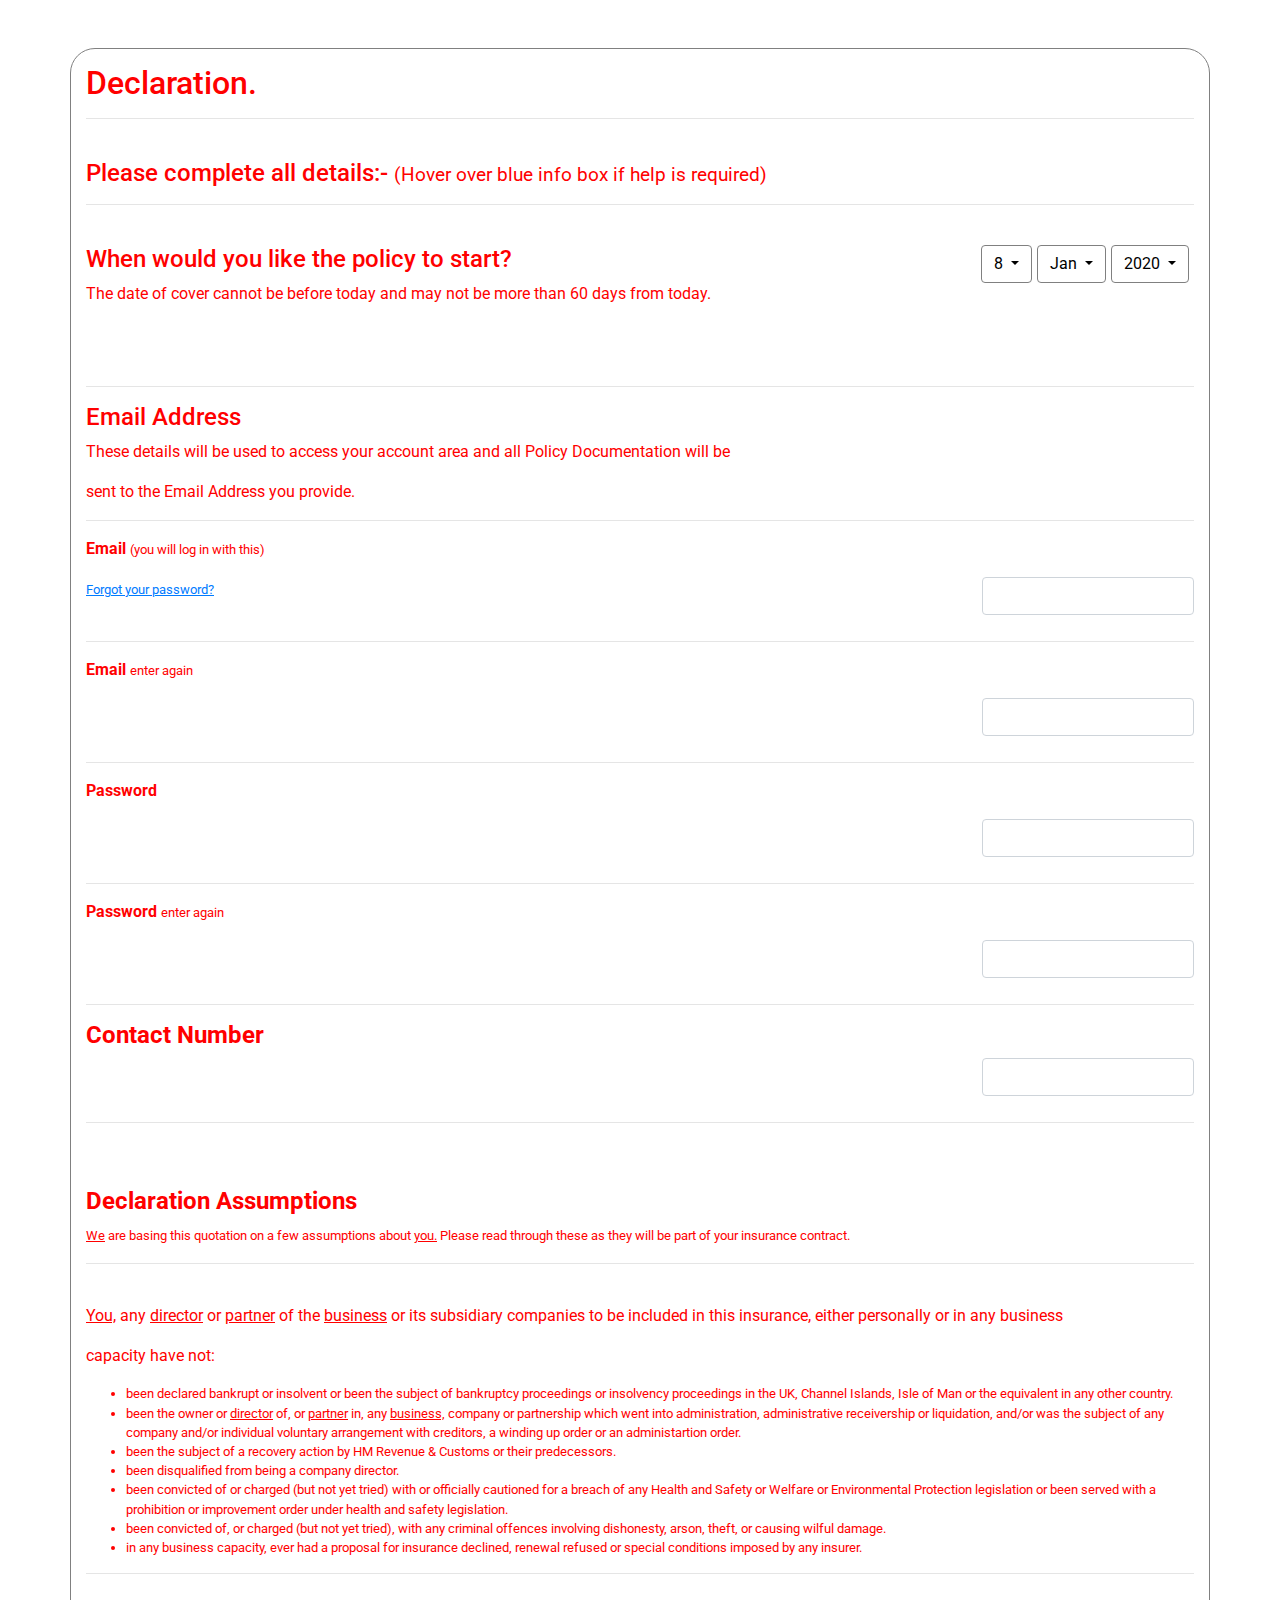
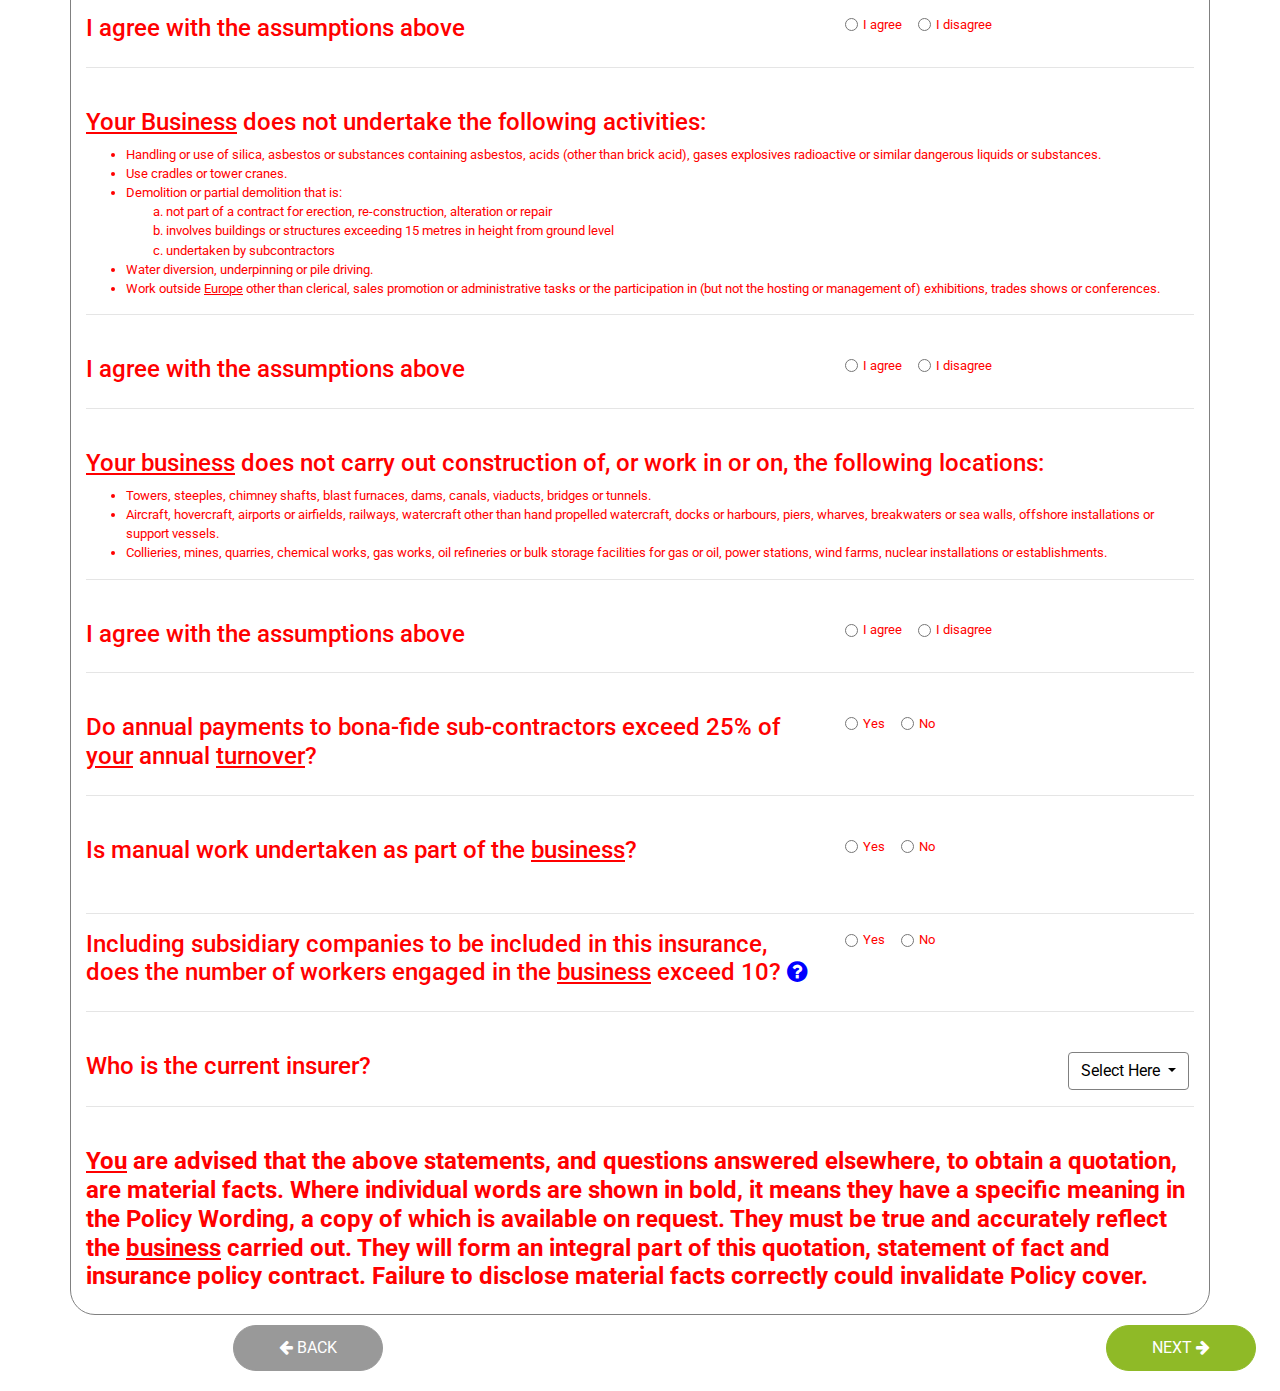
==== 1st page/index.html @ a5927a29 "test" ====
<!DOCTYPE html>
<html>
<head>
	<link rel="stylesheet" type="text/css" href="css/style.css">
	<link rel="stylesheet" href="https://stackpath.bootstrapcdn.com/bootstrap/4.3.1/css/bootstrap.min.css" integrity="sha384-ggOyR0iXCbMQv3Xipma34MD+dH/1fQ784/j6cY/iJTQUOhcWr7x9JvoRxT2MZw1T" crossorigin="anonymous">
	<link href="https://fonts.googleapis.com/css?family=Roboto&display=swap" rel="stylesheet">
	<link rel="stylesheet" href="https://stackpath.bootstrapcdn.com/font-awesome/4.7.0/css/font-awesome.min.css">
	<title>Home | Business Direct</title>
</head>
<body>

<br>
<br>
<div class="container">
	<h2>Declaration.</h2>
	<hr>
	<br>
	<h4>Please complete all details:- <small>(Hover over blue info box if help is required)</small></h4>
	<hr>
	<br>


	<div class="row">
	<div class="col-12 col-lg-8">

	<h4>When would you like the policy to start?</h4>
	<p>The date of cover cannot be before today and may not be more than 60 days from today.</p>

	<!-- dropwdown buttons -->
</div>

<div class="col-12 col-lg-4 text-left text-lg-right">


	<div class="dropdown">
  <button class="btn btn-warning dropdown-toggle" type="button" id="dropdownMenuButton" data-toggle="dropdown" aria-haspopup="true" aria-expanded="false">
    2020
  </button>
  <div class="dropdown-menu" aria-labelledby="dropdownMenuButton">
    <a class="dropdown-item" href="#">2020</a>
  </div>
</div>


<div class="dropdown">
  <button class="btn btn-warning dropdown-toggle" type="button" id="dropdownMenuButton" data-toggle="dropdown" aria-haspopup="true" aria-expanded="false">
    Jan
  </button>
  <div class="dropdown-menu" aria-labelledby="dropdownMenuButton">
    <a class="dropdown-item" href="#">Jan</a>
    <a class="dropdown-item" href="#">Feb</a>
    <a class="dropdown-item" href="#">Mar</a>
    <a class="dropdown-item" href="#">Apr</a>
    <a class="dropdown-item" href="#">May</a>
    <a class="dropdown-item" href="#">Jun</a>
    <a class="dropdown-item" href="#">Jul</a>
    <a class="dropdown-item" href="#">Aug</a>
    <a class="dropdown-item" href="#">Sep</a>
    <a class="dropdown-item" href="#">Oct</a>
    <a class="dropdown-item" href="#">Nov</a>
    <a class="dropdown-item" href="#">Dec</a>
  </div>
</div>

<div class="dropdown">
  <button class="btn btn-warning dropdown-toggle" type="button" id="dropdownMenuButton" data-toggle="dropdown" aria-haspopup="true" aria-expanded="false">
    8
  </button>
  <div class="dropdown-menu" aria-labelledby="dropdownMenuButton">
    <a class="dropdown-item" href="#">01</a>
    <a class="dropdown-item" href="#">02</a>
    <a class="dropdown-item" href="#">03</a>
    <a class="dropdown-item" href="#">04</a>
    <a class="dropdown-item" href="#">05</a>
    <a class="dropdown-item" href="#">06</a>
    <a class="dropdown-item" href="#">07</a>
    <a class="dropdown-item" href="#">08</a>
    <a class="dropdown-item" href="#">09</a>
    <a class="dropdown-item" href="#">10</a>
    <a class="dropdown-item" href="#">11</a>
    <a class="dropdown-item" href="#">12</a>
    <a class="dropdown-item" href="#">13</a>
    <a class="dropdown-item" href="#">14</a>
    <a class="dropdown-item" href="#">15</a>
    <a class="dropdown-item" href="#">16</a>
    <a class="dropdown-item" href="#">17</a>
    <a class="dropdown-item" href="#">18</a>
    <a class="dropdown-item" href="#">19</a>
    <a class="dropdown-item" href="#">20</a>
    <a class="dropdown-item" href="#">21</a>
    <a class="dropdown-item" href="#">22</a>
    <a class="dropdown-item" href="#">23</a>
    <a class="dropdown-item" href="#">24</a>
    <a class="dropdown-item" href="#">25</a>
    <a class="dropdown-item" href="#">26</a>
    <a class="dropdown-item" href="#">27</a>
    <a class="dropdown-item" href="#">28</a>
    <a class="dropdown-item" href="#">29</a>
    <a class="dropdown-item" href="#">30</a>
    <a class="dropdown-item" href="#">31</a>
  </div>

</div>

</div>
</div>


<br>
<br>
<hr>
<h4>Email Address</h4>
<p>These details will be used to access your account area and all Policy Documentation will be</p><p> sent to the Email Address you provide.</p>
<hr>

<p><strong>Email</strong> <small>(you will log in with this)</small></p>
<a class="FYP" href="#">Forgot your password?</a>


  <div class="form-row align-items-center">
    <div class="col-auto">
      <input type="text" class="form-control mb-2" id="inlineFormInput" placeholder="">
    </div>
    
  </div>

<br>
<br>
<hr>

<p><strong>Email</strong> <small>enter again</small></p>
  <div class="form-row align-items-center">
    <div class="col-auto">
      <input type="text" class="form-control mb-2" id="inlineFormInput" placeholder="">
    </div>
    
  </div>

<br>
<br>
<hr>

<p><strong>Password</strong> </p>
  <div class="form-row align-items-center">
    <div class="col-auto">
      <input type="text" class="form-control mb-2" id="inlineFormInput" placeholder="">
    </div>
    
  </div>

<br>
<br>
<hr>

<p><strong>Password</strong> <small>enter again</small></p>
  <div class="form-row align-items-center">
    <div class="col-auto">
      <input type="text" class="form-control mb-2" id="inlineFormInput" placeholder="">
    </div>
    
  </div>

<br>
<br>
<hr>

<h4><strong>Contact Number</strong></h4>

  <div class="form-row align-items-center">
    <div class="col-auto">
      <input type="text" class="form-control mb-2" id="inlineFormInput" placeholder="">
    </div>
    
  </div>

<br>
<br>
<hr>

<br>
<br>

<h4><strong>Declaration Assumptions</strong></h4>
<p><small><u>We</u> are basing this quotation on a few assumptions about <u>you.</u> Please read through these as they will be part of your insurance contract.</small></p>
<hr>
<br>

<p><u>You,</u> any <u>director</u> or <u>partner</u> of the <u>business</u> or its subsidiary companies to be included in this insurance, either personally or in any business</p> <p>  capacity have not:</p>

<small>
<ul>
	<li>been declared bankrupt or insolvent or been the subject of bankruptcy proceedings or insolvency proceedings in the UK, Channel Islands, Isle of Man or the equivalent in any other country.</li>
	<li>been the owner or <u>director</u> of, or <u>partner</u> in, any <u>business,</u> company or partnership which went into administration, administrative receivership or liquidation, and/or was the subject of any company and/or individual voluntary arrangement with creditors, a winding up order or an administartion order.</li>
	<li>been the subject of a recovery action by HM Revenue & Customs or their predecessors.</li>
	<li>been disqualified from being a company director.</li>
	<li>been convicted of or charged (but not yet tried) with or officially cautioned for a breach of any Health and Safety or Welfare or Environmental Protection legislation or been served with a prohibition or improvement order under health and safety legislation.</li>
	<li>been convicted of, or charged (but not yet tried), with any criminal offences involving dishonesty, arson, theft, or causing wilful damage.</li>
	<li>in any business capacity, ever had a proposal for insurance declined, renewal refused or special conditions imposed by any insurer.</li>
</ul>
</small>

<hr>
<br>

<div class="row">
	<div class="col-12 col-lg-8">

		<h4>I agree with the assumptions above</h4>
	</div>

		<div class="col-12 col-lg-4 text-left">

		<div class="form-check form-check-inline">
  <input class="form-check-input" type="radio" name="inlineRadioOptions" id="inlineRadio1" value="option1">
  <label class="form-check-label" for="inlineRadio1">I agree</label>
</div>
<div class="form-check form-check-inline">
  <input class="form-check-input" type="radio" name="inlineRadioOptions" id="inlineRadio2" value="option2">
  <label class="form-check-label" for="inlineRadio2">I disagree</label>
</div>

	</div>
</div>

<hr>
<br>

<h4><u>Your Business</u> does not undertake the following activities:</h4>
<ul>
	<small>
	<li>Handling or use of silica, asbestos or substances containing asbestos, acids (other than brick acid), gases explosives radioactive or similar dangerous liquids or substances.</li>
	<li>Use cradles or tower cranes.</li>
	<li>Demolition or partial demolition that is:</li>
	<ol type="a">
		<li>not part of a contract for erection, re-construction, alteration or repair</li>
		<li>involves buildings or structures exceeding 15 metres in height from ground level</li>
		<li>undertaken by subcontractors</li>
	</ol>
	<li>Water diversion, underpinning or pile driving.</li>
	<li>Work outside <u>Europe</u> other than clerical, sales promotion or administrative tasks or the participation in (but not the hosting or management of) exhibitions, trades shows or conferences.</li>
</small>
</ul>

<hr>
<br>

<div class="row">
	<div class="col-12 col-lg-8">

		<h4>I agree with the assumptions above</h4>
	</div>

		<div class="col-12 col-lg-4 text-left">

		<div class="form-check form-check-inline">
  <input class="form-check-input" type="radio" name="inlineRadioOptions" id="inlineRadio1" value="option1">
  <label class="form-check-label" for="inlineRadio1">I agree</label>
</div>
<div class="form-check form-check-inline">
  <input class="form-check-input" type="radio" name="inlineRadioOptions" id="inlineRadio2" value="option2">
  <label class="form-check-label" for="inlineRadio2">I disagree</label>
</div>

	</div>
</div>

<hr>
<br>

<h4><u>Your business</u> does not carry out construction of, or work in or on, the following locations:</h4>
<small>
<ul>
	<li>Towers, steeples, chimney shafts, blast furnaces, dams, canals, viaducts, bridges or tunnels.</li>
	<li>Aircraft, hovercraft, airports or airfields, railways, watercraft other than hand propelled watercraft, docks or harbours, piers, wharves, breakwaters or sea walls, offshore installations or support vessels.</li>
	<li>Collieries, mines, quarries, chemical works, gas works, oil refineries or bulk storage facilities for gas or oil, power stations, wind farms, nuclear installations or establishments.</li>
</ul>
</small>

<hr>
<br>

<div class="row">
	<div class="col-12 col-lg-8">

		<h4>I agree with the assumptions above</h4>
	</div>

		<div class="col-12 col-lg-4 text-left">

		<div class="form-check form-check-inline">
  <input class="form-check-input" type="radio" name="inlineRadioOptions" id="inlineRadio1" value="option1">
  <label class="form-check-label" for="inlineRadio1">I agree</label>
</div>
<div class="form-check form-check-inline">
  <input class="form-check-input" type="radio" name="inlineRadioOptions" id="inlineRadio2" value="option2">
  <label class="form-check-label" for="inlineRadio2">I disagree</label>
</div>

	</div>
</div>

<hr>
<br>

<div class="row">
	<div class="col-12 col-lg-8">

		<h4>Do annual payments to bona-fide sub-contractors exceed 25% of <u>your</u> annual <u> turnover</u>?</h4>
	</div>

		<div class="col-12 col-lg-4 text-left">

		<div class="form-check form-check-inline">
  <input class="form-check-input" type="radio" name="inlineRadioOptions" id="inlineRadio1" value="option1">
  <label class="form-check-label" for="inlineRadio1">Yes</label>
</div>
<div class="form-check form-check-inline">
  <input class="form-check-input" type="radio" name="inlineRadioOptions" id="inlineRadio2" value="option2">
  <label class="form-check-label" for="inlineRadio2">No</label>
</div>

	</div>
</div>

<hr>
<br>

<div class="row">
	<div class="col-12 col-lg-8">

		<h4>Is manual work undertaken as part of the <u>business</u>?</h4>
	</div>

		<div class="col-12 col-lg-4 text-left">

		<div class="form-check form-check-inline">
  <input class="form-check-input" type="radio" name="inlineRadioOptions" id="inlineRadio1" value="option1">
  <label class="form-check-label" for="inlineRadio1">Yes</label>
</div>
<div class="form-check form-check-inline">
  <input class="form-check-input" type="radio" name="inlineRadioOptions" id="inlineRadio2" value="option2">
  <label class="form-check-label" for="inlineRadio2">No</label>
</div>

	</div>
</div>

<br>
<hr>


<div class="row">
	<div class="col-12 col-lg-8">

<!--  this following one needs editing, needs the little help logo adding and also a drop down option once hovered over for additional text -->
		<h4>Including subsidiary companies to be included in this insurance, does the number of workers engaged in the <u>business</u> exceed 10? <a href="#"><i class="fa fa-question-circle"></i></h4></a>
	</div>

		<div class="col-12 col-lg-4 text-left">

		<div class="form-check form-check-inline">
  <input class="form-check-input" type="radio" name="inlineRadioOptions" id="inlineRadio1" value="option1">
  <label class="form-check-label" for="inlineRadio1">Yes</label>
</div>
<div class="form-check form-check-inline">
  <input class="form-check-input" type="radio" name="inlineRadioOptions" id="inlineRadio2" value="option2">
  <label class="form-check-label" for="inlineRadio2">No</label>
</div>

	</div>
</div>

<hr>
<br>

<div class="row">
	<div class="col-12 col-lg-6">

		<h4>Who is the current insurer?</h4>
	</div>

<div class="col-12 col-lg-6 text-left">


	<div class="dropdown">
  <button class="btn btn-warning dropdown-toggle" type="button" id="dropdownMenuButton" data-toggle="dropdown" aria-haspopup="true" aria-expanded="false">
    Select Here
  </button>
  <div class="dropdown-menu" aria-labelledby="dropdownMenuButton">
    <a class="dropdown-item" href="">- select -</a>
    <a class="dropdown-item" href="">ACE European Group</a>
    <a class="dropdown-item" href="">Ageas Insurance Ltd</a>
    <a class="dropdown-item" href="">AIG Insurance</a>
    <a class="dropdown-item" href="">Allianz Insurance</a>
    <a class="dropdown-item" href="">Amlin</a>
    <a class="dropdown-item" href="">Ansvar Insurance</a>
    <a class="dropdown-item" href="">Aristar Insurance</a>
    <a class="dropdown-item" href="">Aviva</a>
    <a class="dropdown-item" href="">Axa</a>
    <a class="dropdown-item" href="">Brit Insurance</a>
    <a class="dropdown-item" href="">Chaucer Insurance</a>
    <a class="dropdown-item" href="">Co-operative Insurance Society Limited</a>
    <a class="dropdown-item" href="">Congregational & General Insurance PLC</a>
    <a class="dropdown-item" href="">Covea</a>
    <a class="dropdown-item" href="">Direct Line Insurance Limited</a>
    <a class="dropdown-item" href="">Ecclesiastical Insurance Office Plc</a>
    <a class="dropdown-item" href="">ECIC</a>
    <a class="dropdown-item" href="">Fusion Insurance Services</a>
    <a class="dropdown-item" href="">Great Lakes</a>
    <a class="dropdown-item" href="">Groupama Insurance Company Ltd</a>
    <a class="dropdown-item" href="">Hiscox Ltd</a>
    <a class="dropdown-item" href="">Iprism</a>
    <a class="dropdown-item" href="">Lloyds of London</a>
    <a class="dropdown-item" href="">LV=</a>
    <a class="dropdown-item" href="">Markel (UK) Ltd</a>
    <a class="dropdown-item" href="">New India Assurance Company Limited</a>
    <a class="dropdown-item" href="">NFU</a>
    <a class="dropdown-item" href="">NIG</a>
    <a class="dropdown-item" href="">No Previous Insurance</a>
    <a class="dropdown-item" href="">Powerplace</a>
    <a class="dropdown-item" href="">QBE International Insurance Limited</a>
    <a class="dropdown-item" href="">RSA</a>
    <a class="dropdown-item" href="">Simply Business</a>
    <a class="dropdown-item" href="">Sterling Insurance</a>
    <a class="dropdown-item" href="">Towergate Insurance</a>
    <a class="dropdown-item" href="">Travelors Insurance Company Ltd</a>
    <a class="dropdown-item" href="">UK General</a>
    <a class="dropdown-item" href="">Unknown</a>
    <a class="dropdown-item" href="">Unlisted Insurer</a>
    <a class="dropdown-item" href="">Zurich Insurance</a>

  </div>
</div>

</div>
</div>

<hr>
<br>

<h4><strong><u>You</u> are advised that the above statements, and questions answered elsewhere, to obtain a quotation, are material facts. Where individual words are shown in bold, it means they have a specific meaning in the Policy Wording, a copy of which is available on request. They must be true and accurately reflect the <u>business</u> carried out. They will form an integral part of this quotation, statement of fact and insurance policy contract. Failure to disclose material facts correctly could invalidate Policy cover.</strong></h4>


</div>

<div class="row">
	<div class="col-12 col-lg-8">

<!--  this following one needs editing, needs the little help logo adding and also a drop down option once hovered over for additional text -->

  <a type="button" class="btn-lg-back" href="#"><i class="fa fa-arrow-left"></i> BACK </a>

		<!--<button class="btn-lg btn-secondary"><i class="fa fa-arrow-left"></i>     BACK</button>-->
	</div>

		<div class="col-12 col-lg-4 text-left">

      <a type="button"  class="btn-lg-next" href="../2nd page/index.html">NEXT <i class="fa fa-arrow-right"></i></a>

		<!--<button sr="./2nd page/index.html" class="btn-lg btn-success">NEXT     <i class="fa fa-arrow-right"></i></button>-->

	</div>
</div>



<script src="https://code.jquery.com/jquery-3.3.1.slim.min.js" integrity="sha384-q8i/X+965DzO0rT7abK41JStQIAqVgRVzpbzo5smXKp4YfRvH+8abtTE1Pi6jizo" crossorigin="anonymous"></script>
<script src="https://cdnjs.cloudflare.com/ajax/libs/popper.js/1.14.7/umd/popper.min.js" integrity="sha384-UO2eT0CpHqdSJQ6hJty5KVphtPhzWj9WO1clHTMGa3JDZwrnQq4sF86dIHNDz0W1" crossorigin="anonymous"></script>
<script src="https://stackpath.bootstrapcdn.com/bootstrap/4.3.1/js/bootstrap.min.js" integrity="sha384-JjSmVgyd0p3pXB1rRibZUAYoIIy6OrQ6VrjIEaFf/nJGzIxFDsf4x0xIM+B07jRM" crossorigin="anonymous"></script>
</body>
</html>
---- 1st page/css/style.css ----
.container {
	border-radius: 25px;
  	border: 1px solid grey;
  	padding: 15px;
  	width: 200px;
  	font-family: 'Roboto', sans-serif;
  	color: red;
}

#dropdownMenuButton {
	position: relative;
	color: black;
	background-color: transparent;
	border: 1px solid grey;
}

.dropdown {
	float: right;
	margin-right: 5px;
}

.FYP {
	text-decoration: underline;
	font-size: 13px;
}

.col {
	width: 10%;
}

.form-row {
	float: right;
	display: block;
	width: 20%;
}

body {
	font-family: 'Roboto', sans-serif;
}

.form-check-label {
	font-size: 13px;
}

.fa-question-circle {
	color: blue;
}
/*
.btn-lg {
	margin-left: 233px;
	padding: 10px 10px 10px 10px;
	margin-top: 10px;
	border-radius: 25px;
	width: 180px;
	margin-bottom: 20px;
	border:2px solid black;
	text-align: center;
}
*/
.btn-lg-back {
	background-color: #999999;
	margin-left: 233px;
	padding: 10px 10px 10px 10px;
	margin-top: 10px;
	border-radius: 25px;
	width: 150px;
	margin-bottom: 20px;
	border:1px solid #999999;
	text-align: center;
	color: white;
}

.btn-lg-next {
	background-color: #8fba27;
	margin-left: 233px;
	padding: 10px 10px 10px 10px;
	margin-top: 10px;
	border-radius: 25px;
	width: 150px;
	margin-bottom: 20px;
	border:1px solid #8fba27;
	text-align: center;
	color: white;
}

.btn-lg-back:hover {
	background-color: #999999;
	color: white;
}

.btn-lg-next:hover {
	background-color: #8fba27;
	color: white;
}
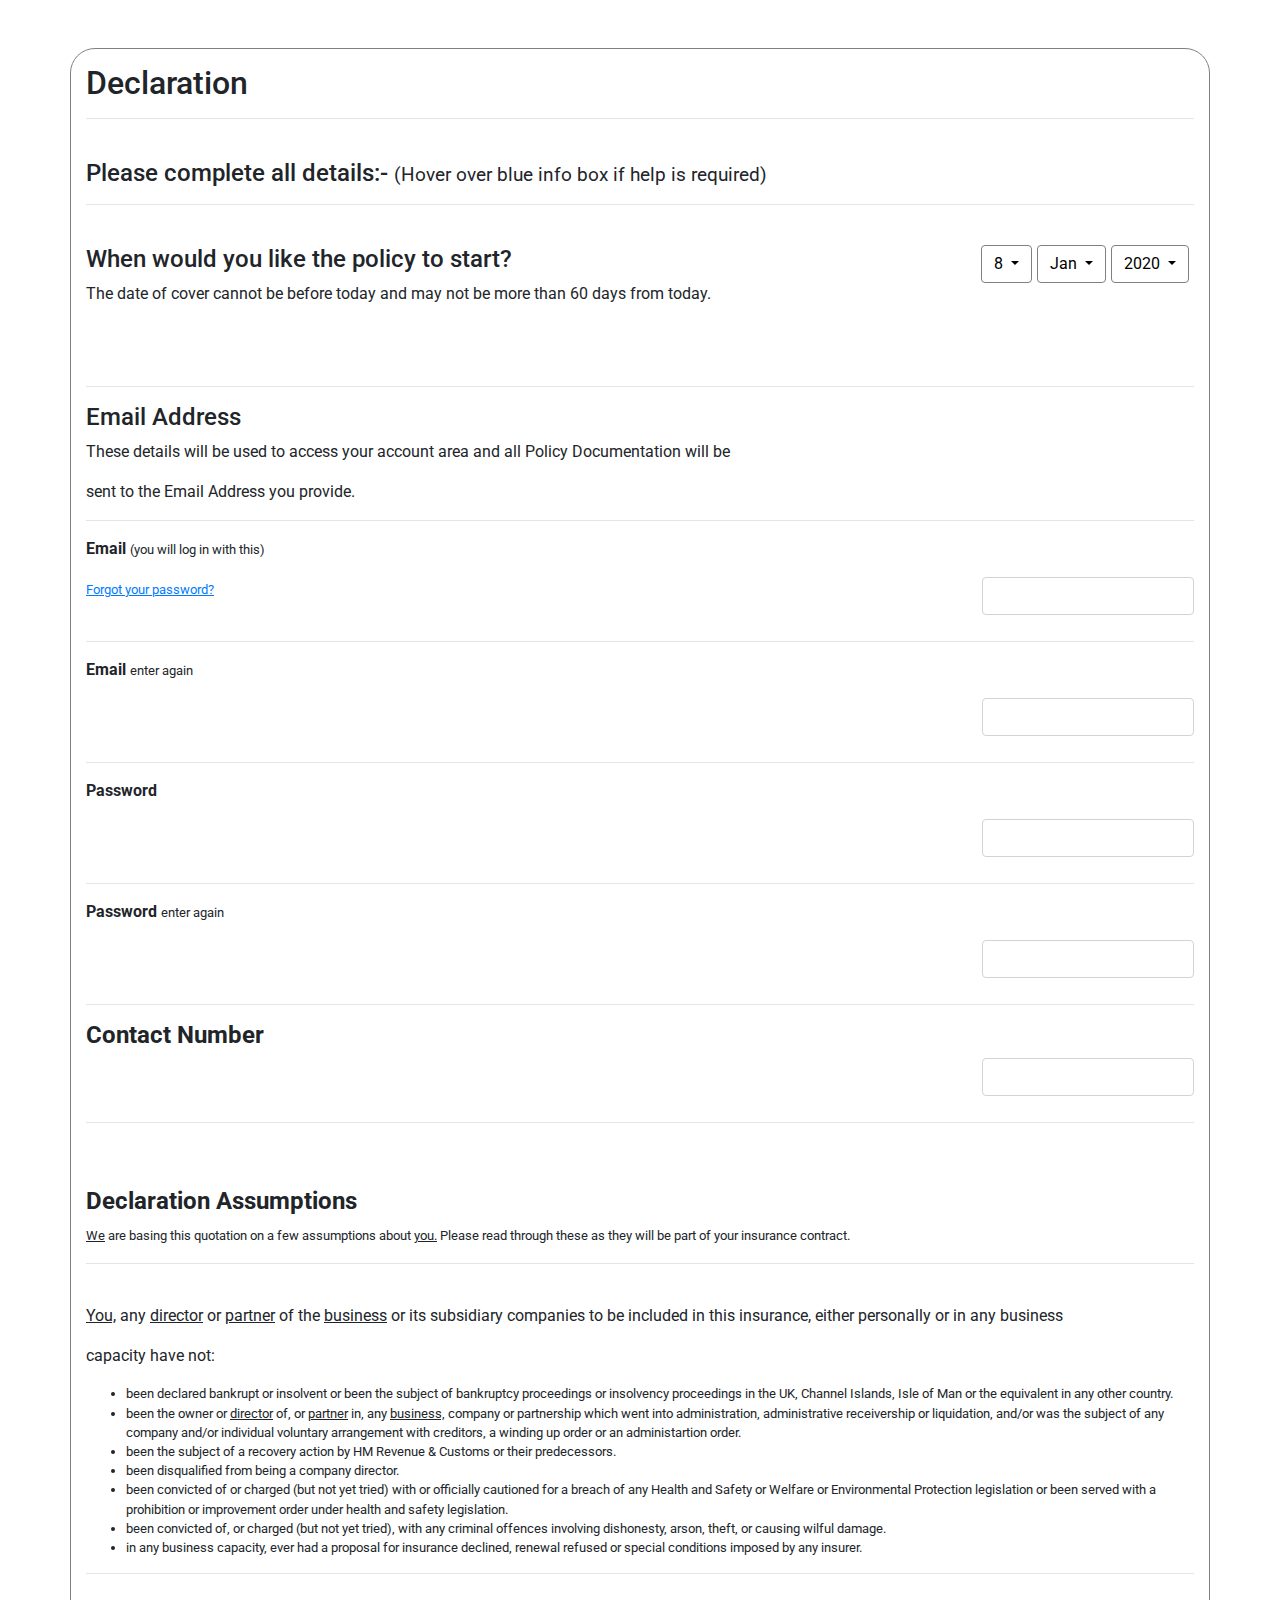
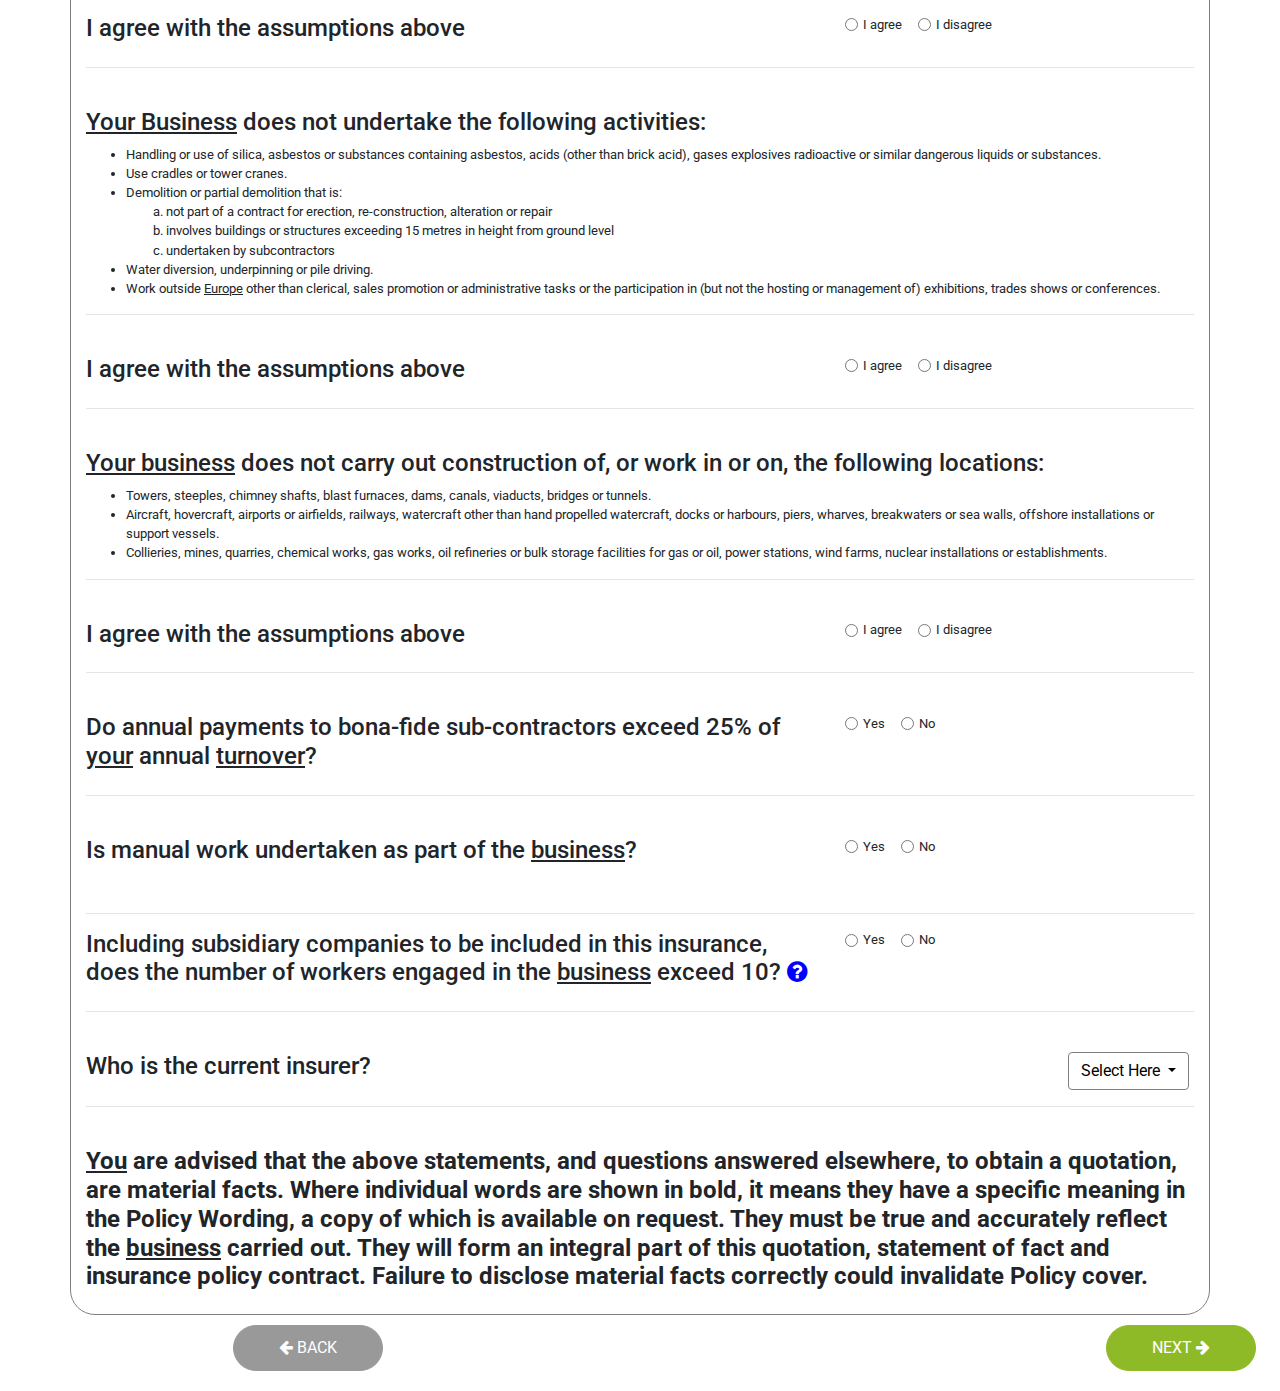
==== commit bf7bedec: "completed html and css files for the first page (dec)" ====
--- a/1st page/index.html
+++ b/1st page/index.html
@@ -12,7 +12,7 @@
 <br>
 <br>
 <div class="container">
-	<h2>Declaration.</h2>
+	<h2>Declaration</h2>
 	<hr>
 	<br>
 	<h4>Please complete all details:- <small>(Hover over blue info box if help is required)</small></h4>
--- a/1st page/css/style.css
+++ b/1st page/css/style.css
@@ -4,7 +4,6 @@
   	padding: 15px;
   	width: 200px;
   	font-family: 'Roboto', sans-serif;
-  	color: red;
 }
 
 #dropdownMenuButton {
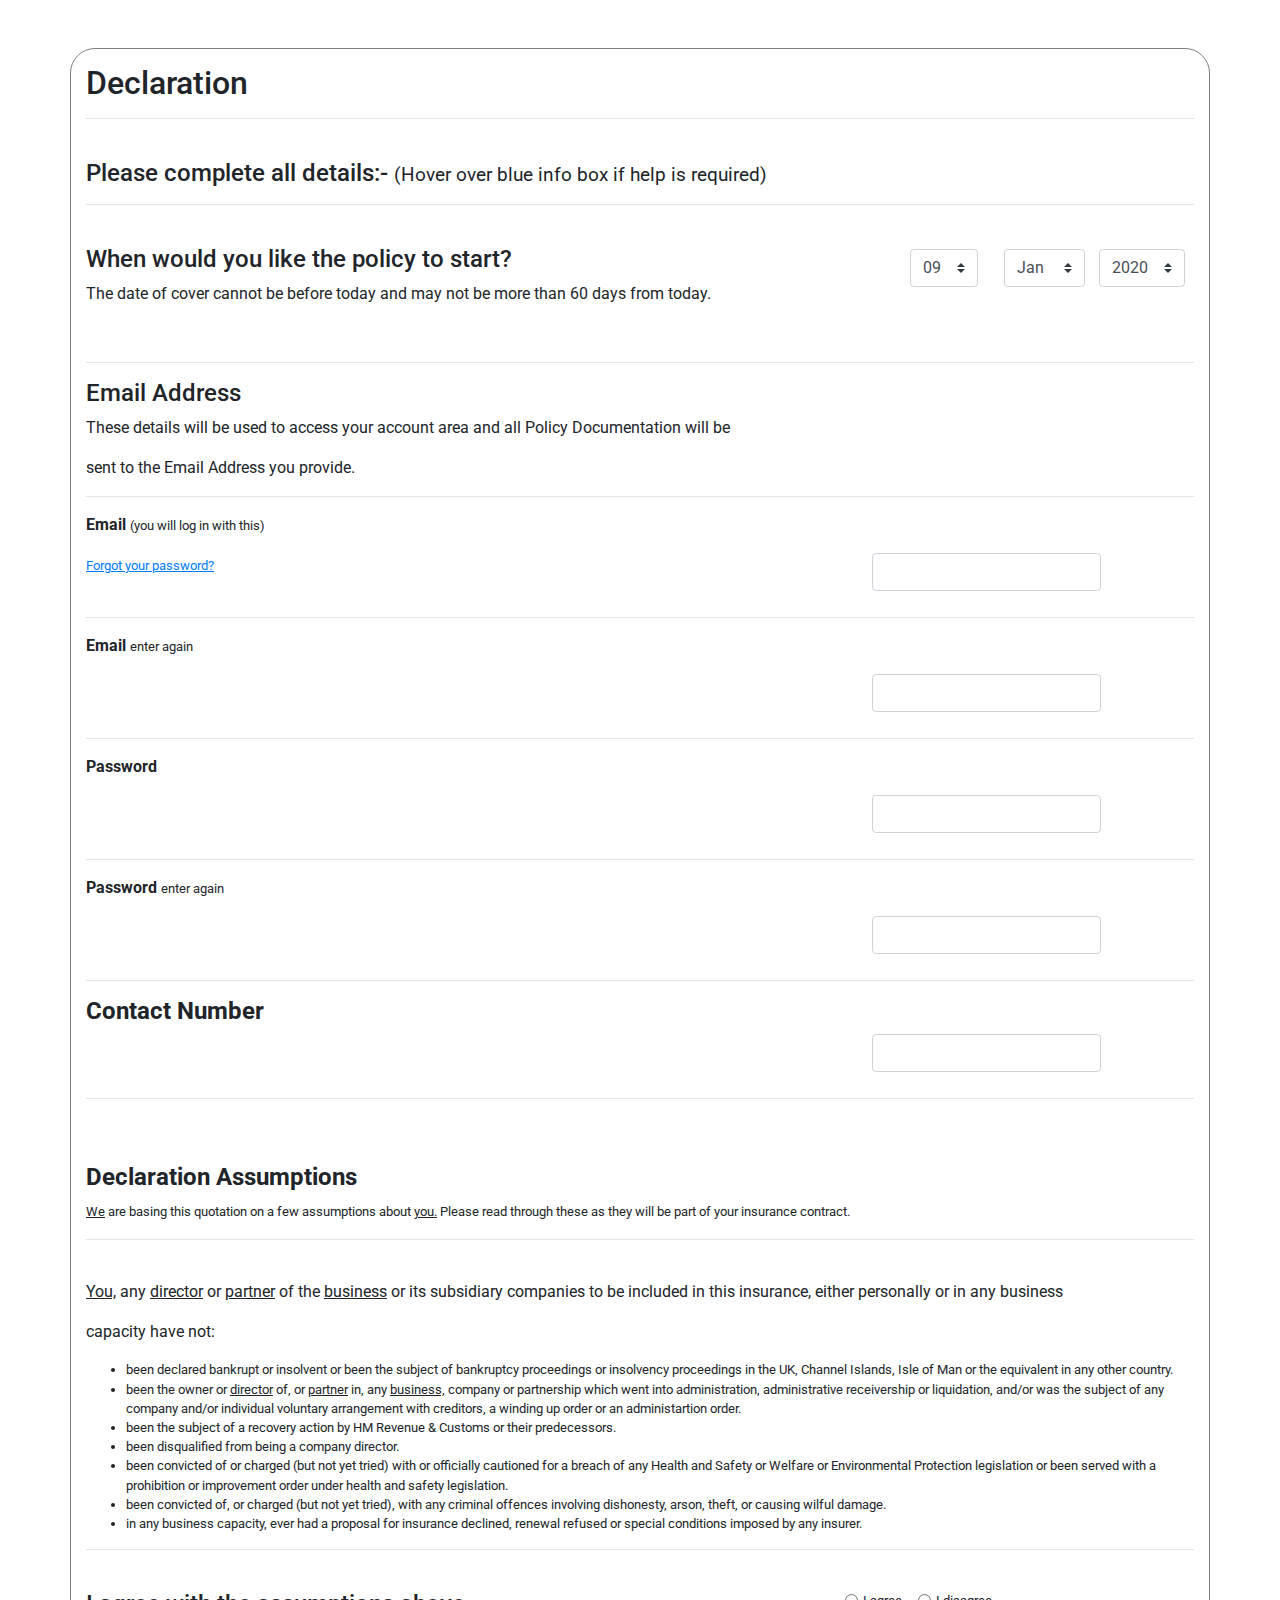
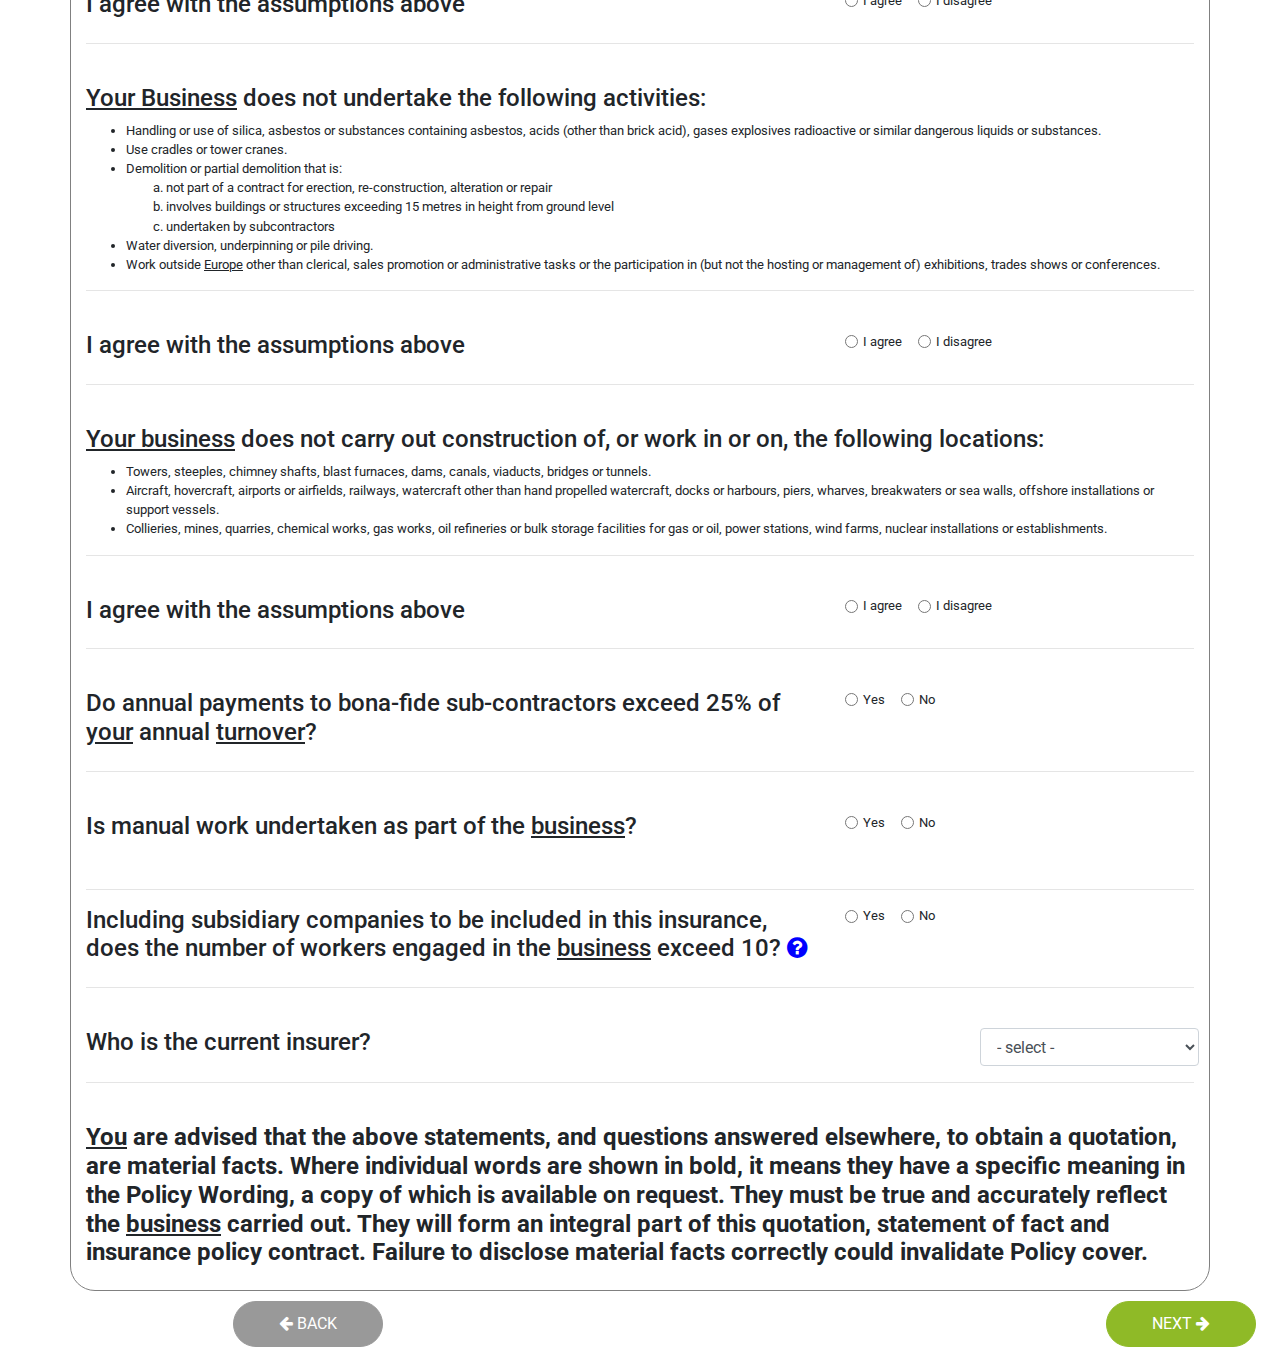
==== commit 7451e8d0: "finished 1st page*" ====
--- a/1st page/index.html
+++ b/1st page/index.html
@@ -29,9 +29,103 @@
 	<!-- dropwdown buttons -->
 </div>
 
-<div class="col-12 col-lg-4 text-left text-lg-right">
-
-
+<div class="col-12 col-lg-4 text-left ">
+
+<form>
+  <div class="form-row ">
+    <div class="col-auto my-1">
+      <label class="mr-sm-2 sr-only" for="inlineFormCustomSelect">Preference</label>
+      <select class="custom-select mr-sm-2" id="inlineFormCustomSelect">
+        <option selected>2020</option>
+        
+      </select>
+    </div>
+  </div>
+</form>
+
+<form>
+  <div class="form-row ">
+    <div class="col-auto my-1">
+      <label class="mr-sm-2 sr-only" for="inlineFormCustomSelect">Preference</label>
+      <select class="custom-select mr-sm-2" id="inlineFormCustomSelect">
+        <option selected>Jan</option>
+        <option value="Jan">Jan</option>
+        <option value="Feb">Feb</option>
+        <option value="Mar">Mar</option>
+        <option value="Apr">Apr</option>
+        <option value="May">May</option>
+        <option value="Jun">Jun</option>
+        <option value="Jul">Jul</option>
+        <option value="Aug">Aug</option>
+        <option value="Sep">Sep</option>
+        <option value="Oct">Oct</option>
+        <option value="Nov">Nov</option>
+        <option value="Dec">Dec</option>
+      </select>
+    </div>
+  </div>
+</form>
+
+  <form>
+  <div class="form-row ">
+    <div class="col-auto my-1">
+      <label class="mr-sm-2 sr-only" for="inlineFormCustomSelect">Preference</label>
+      <select class="custom-select mr-sm-2" id="inlineFormCustomSelect">
+        <option selected>09</option>
+        <option value="1">01</option>
+        <option value="2">02</option>
+        <option value="3">03</option>
+        <option value="4">04</option>
+        <option value="5">05</option>
+        <option value="6">06</option>
+        <option value="7">07</option>
+        <option value="8">08</option>
+        <option value="9">09</option>
+        <option value="10">10</option>
+        <option value="11">11</option>
+        <option value="12">12</option>
+        <option value="13">13</option>
+        <option value="14">14</option>
+        <option value="15">15</option>
+        <option value="16">16</option>
+        <option value="17">17</option>
+        <option value="18">18</option>
+        <option value="19">19</option>
+        <option value="20">20</option>
+        <option value="21">21</option>
+        <option value="22">22</option>
+        <option value="23">23</option>
+        <option value="24">24</option>
+        <option value="25">25</option>
+        <option value="26">26</option>
+        <option value="27">27</option>
+        <option value="28">28</option>
+        <option value="29">29</option>
+        <option value="30">30</option>
+        <option value="1">31</option>
+      </select>
+    </div>
+  </div>
+</form>
+
+
+
+</div>
+</div>
+
+
+
+
+
+
+
+
+
+
+
+
+
+<!--
 	<div class="dropdown">
   <button class="btn btn-warning dropdown-toggle" type="button" id="dropdownMenuButton" data-toggle="dropdown" aria-haspopup="true" aria-expanded="false">
     2020
@@ -104,9 +198,8 @@
 
 </div>
 </div>
-
-
-<br>
+-->
+
 <br>
 <hr>
 <h4>Email Address</h4>
@@ -209,8 +302,7 @@
 	</div>
 
 		<div class="col-12 col-lg-4 text-left">
-
-		<div class="form-check form-check-inline">
+<div class="form-check form-check-inline">
   <input class="form-check-input" type="radio" name="inlineRadioOptions" id="inlineRadio1" value="option1">
   <label class="form-check-label" for="inlineRadio1">I agree</label>
 </div>
@@ -218,9 +310,11 @@
   <input class="form-check-input" type="radio" name="inlineRadioOptions" id="inlineRadio2" value="option2">
   <label class="form-check-label" for="inlineRadio2">I disagree</label>
 </div>
-
-	</div>
-</div>
+	
+	</div>
+</div>
+
+
 
 <hr>
 <br>
@@ -372,7 +466,79 @@
 
 <hr>
 <br>
-
+<div class="row">
+  <div class="col-12 col-lg-4">
+
+    <h4>Who is the current insurer?</h4>
+    
+  </div>
+
+<div class="col-12 col-lg-8 text-left ">
+
+  <div class="form-row align-items-center">
+    
+     <!--  ************** -->
+ 
+<form>
+  <div class="form-group">
+    <select class="form-control" id="CompanyExamples1">
+      <option value="Select">- select -</option>
+    <option value="ACE European Group">ACE European Group</option>
+    <option value="Ageas Insurance Ltd">Ageas Insurance Ltd</option>
+    <option value="AIG Insurance">AIG Insurance</option>
+    <option value="Allianz Insurance">Allianz Insurance</option>
+    <option value="Amlin">Amlin</option>
+    <option value="Ansvar Insurance">Ansvar Insurance</option>
+    <option value="Arista Insurance">Arista Insurance</option>
+    <option value="Aviva">Aviva</option>
+    <option value="Axa">Axa</option>
+    <option value="Brit Insurance">Brit Insurance</option>
+    <option value="Chaucer Insurance">Chaucer Insurance</option>
+    <option value="Co-operative Insurance Society Limited">Co-operative Insurance Society Limited</option>
+    <option value="Congregational &amp; General Insurance PLC">Congregational &amp; General Insurance PLC</option>
+    <option value="Covea">Covea</option>
+    <option value="Direct Line Insurance Limited">Direct Line Insurance Limited</option>
+    <option value="Ecclesiastical Insurance Office Plc">Ecclesiastical Insurance Office Plc</option>
+    <option value="ECIC">ECIC</option>
+    <option value="Fusion Insurance Services">Fusion Insurance Services</option>
+    <option value="Great Lakes">Great Lakes</option>
+    <option value="Groupama Insurance Company Ltd">Groupama Insurance Company Ltd</option>
+    <option value="Hiscox Ltd">Hiscox Ltd</option>
+    <option value="Iprism">Iprism</option>
+    <option value="Lloyds of London">Lloyds of London</option>
+    <option value="LV=">LV=</option>
+    <option value="Markel (UK) Ltd">Markel (UK) Ltd</option>
+    <option value="New India Assurance Company Limited">New India Assurance Company Limited</option>
+    <option value="NFU">NFU</option>
+    <option value="NIG">NIG</option>
+    <option value="No Previous Insurance">No Previous Insurance</option>
+    <option value="Powerplace">Powerplace</option>
+    <option value="QBE International Insurance Limited">QBE International Insurance Limited</option>
+    <option value="RSA">RSA</option>
+    <option value="Simply Business">Simply Business</option>
+    <option value="Sterling Insurance">Sterling Insurance</option>
+    <option value="Towergate Insurance">Towergate Insurance</option>
+    <option value="Travelers Insurance Company Ltd">Travelers Insurance Company Ltd</option>
+    <option value="UK General">UK General</option>
+    <option value="Unknown">Unknown</option>
+    <option value="Unlisted Insurer">Unlisted Insurer</option>
+    <option value="Zurich Insurance">Zurich Insurance</option>
+  
+    </select>
+  </div>
+</form>
+
+
+ <!-- **************** -->
+  </div>
+</div>
+</div>
+
+
+
+
+
+<!--
 <div class="row">
 	<div class="col-12 col-lg-6">
 
@@ -434,6 +600,7 @@
 
 </div>
 </div>
+-->
 
 <hr>
 <br>
@@ -461,6 +628,8 @@
 
 	</div>
 </div>
+
+
 
 
 
--- a/1st page/css/style.css
+++ b/1st page/css/style.css
@@ -92,4 +92,44 @@
 	color: white;
 }
 
+.form-row {
+	
+	width: 30%;
+}
 
+.col-auto {
+	width: 30%
+}
+
+#dropdownMenuButton{
+	background-color: white;
+	color: grey;
+	border: 1px solid #ced4da;
+	margin-bottom: 8px;
+}
+
+.form {
+	width: 100%;
+	float: left;
+}
+
+#CompanyExamples1 {
+	float: left;
+}
+
+
+
+
+
+
+
+
+
+
+
+
+
+
+
+
+
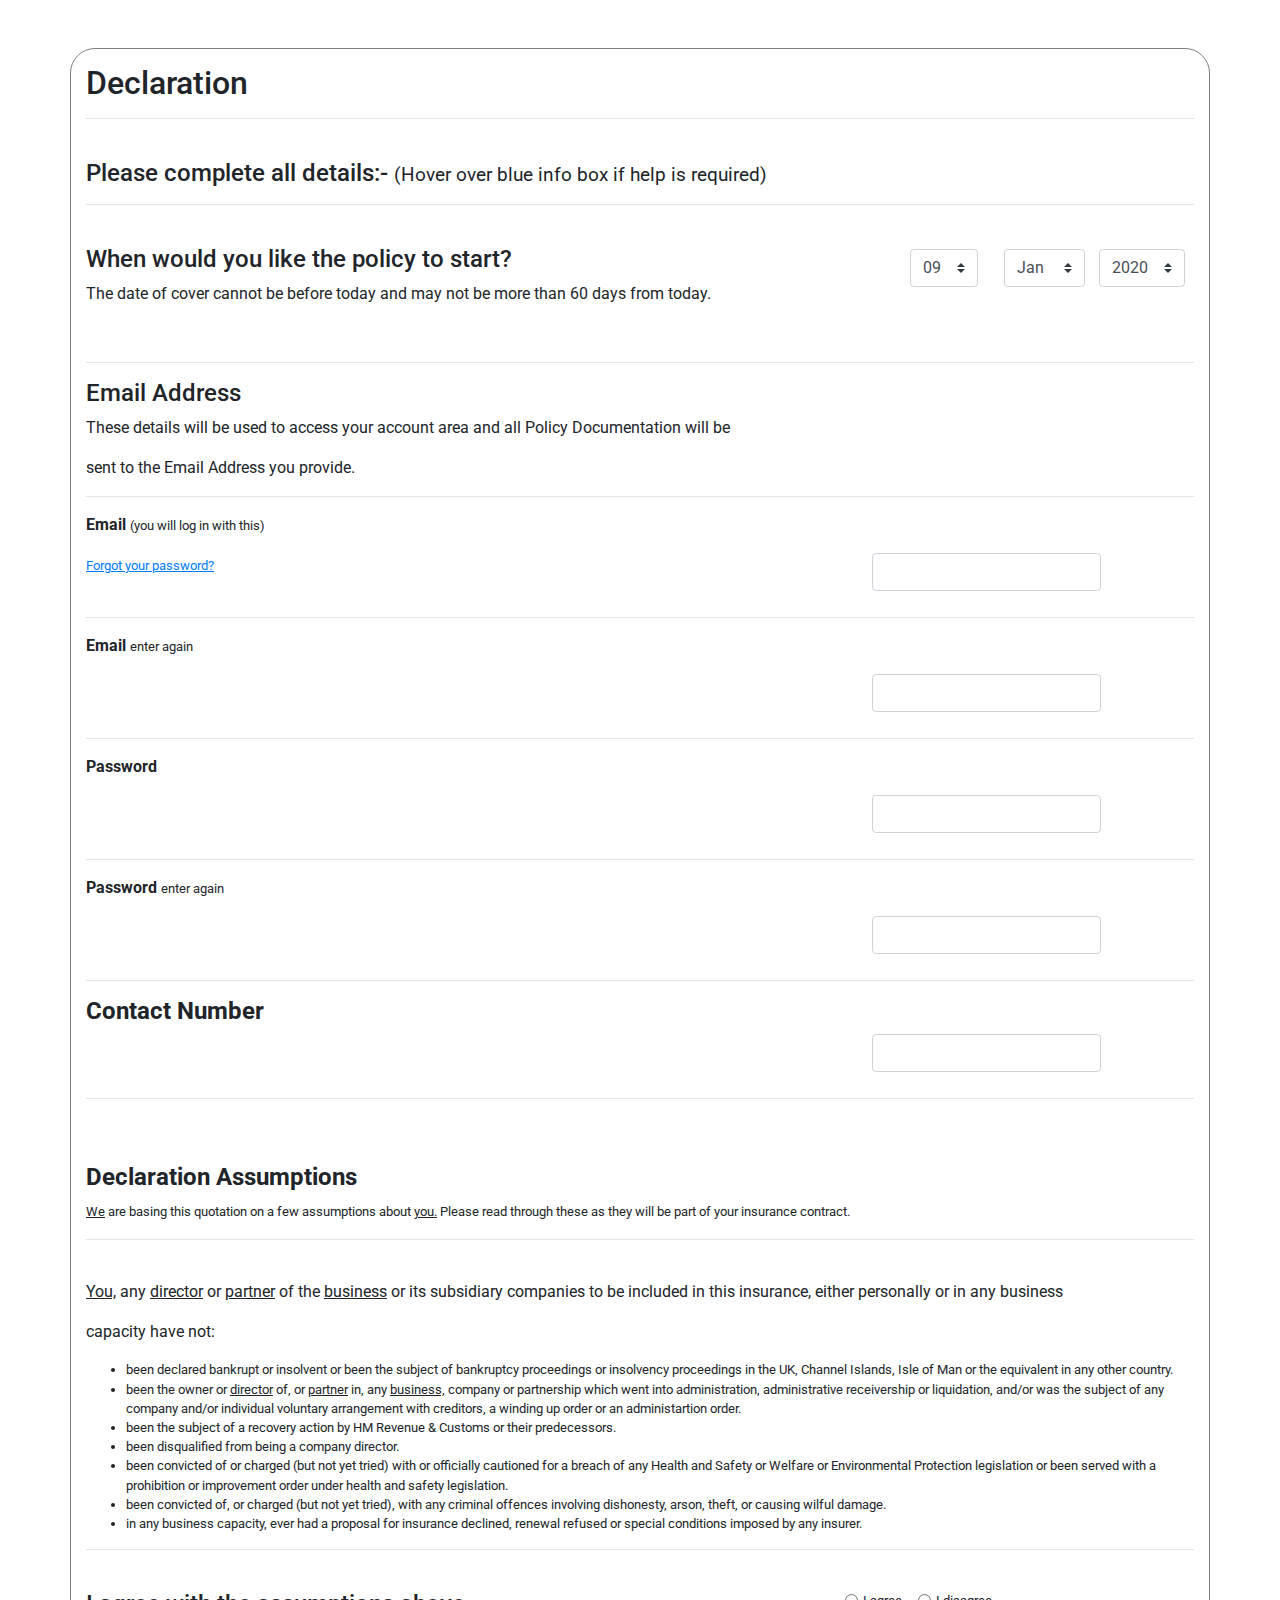
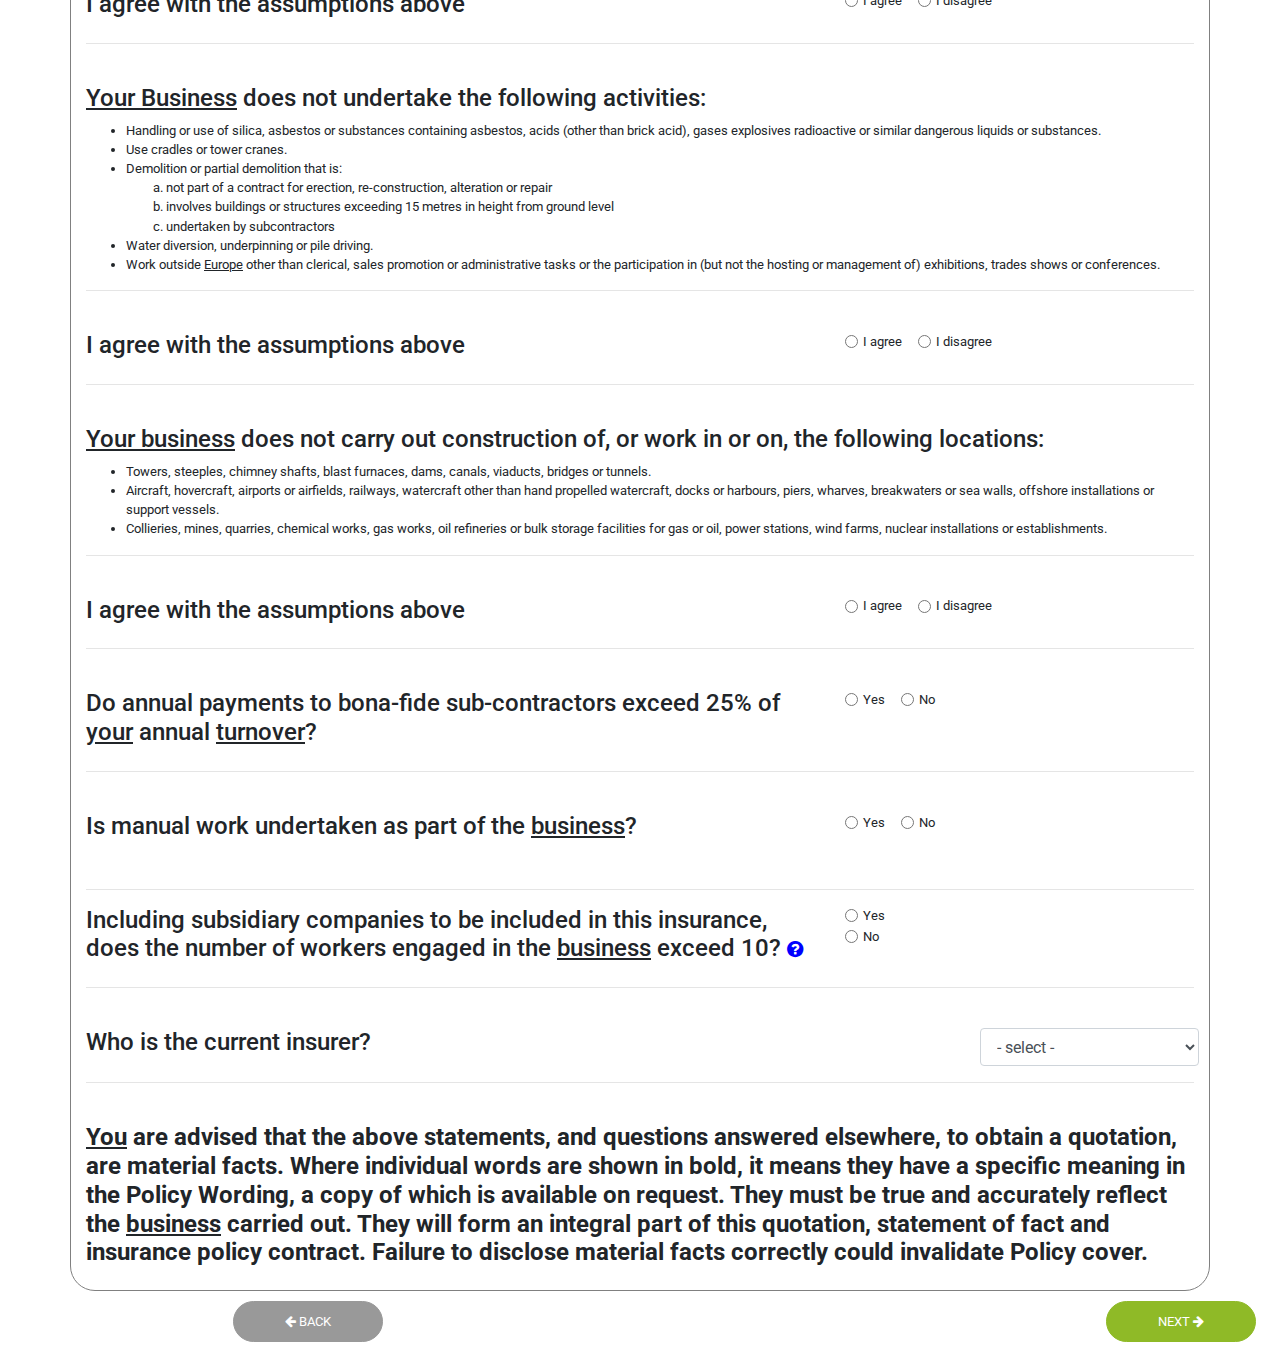
==== commit 1174e84c: ".v" ====
--- a/1st page/index.html
+++ b/1st page/index.html
@@ -447,7 +447,7 @@
 	<div class="col-12 col-lg-8">
 
 <!--  this following one needs editing, needs the little help logo adding and also a drop down option once hovered over for additional text -->
-		<h4>Including subsidiary companies to be included in this insurance, does the number of workers engaged in the <u>business</u> exceed 10? <a href="#"><i class="fa fa-question-circle"></i></h4></a>
+		<h4>Including subsidiary companies to be included in this insurance, does the number of workers engaged in the <u>business</u> exceed 10? <small><a href="#"><i class="fa fa-question-circle"></i></a></h4></a>
 	</div>
 
 		<div class="col-12 col-lg-4 text-left">
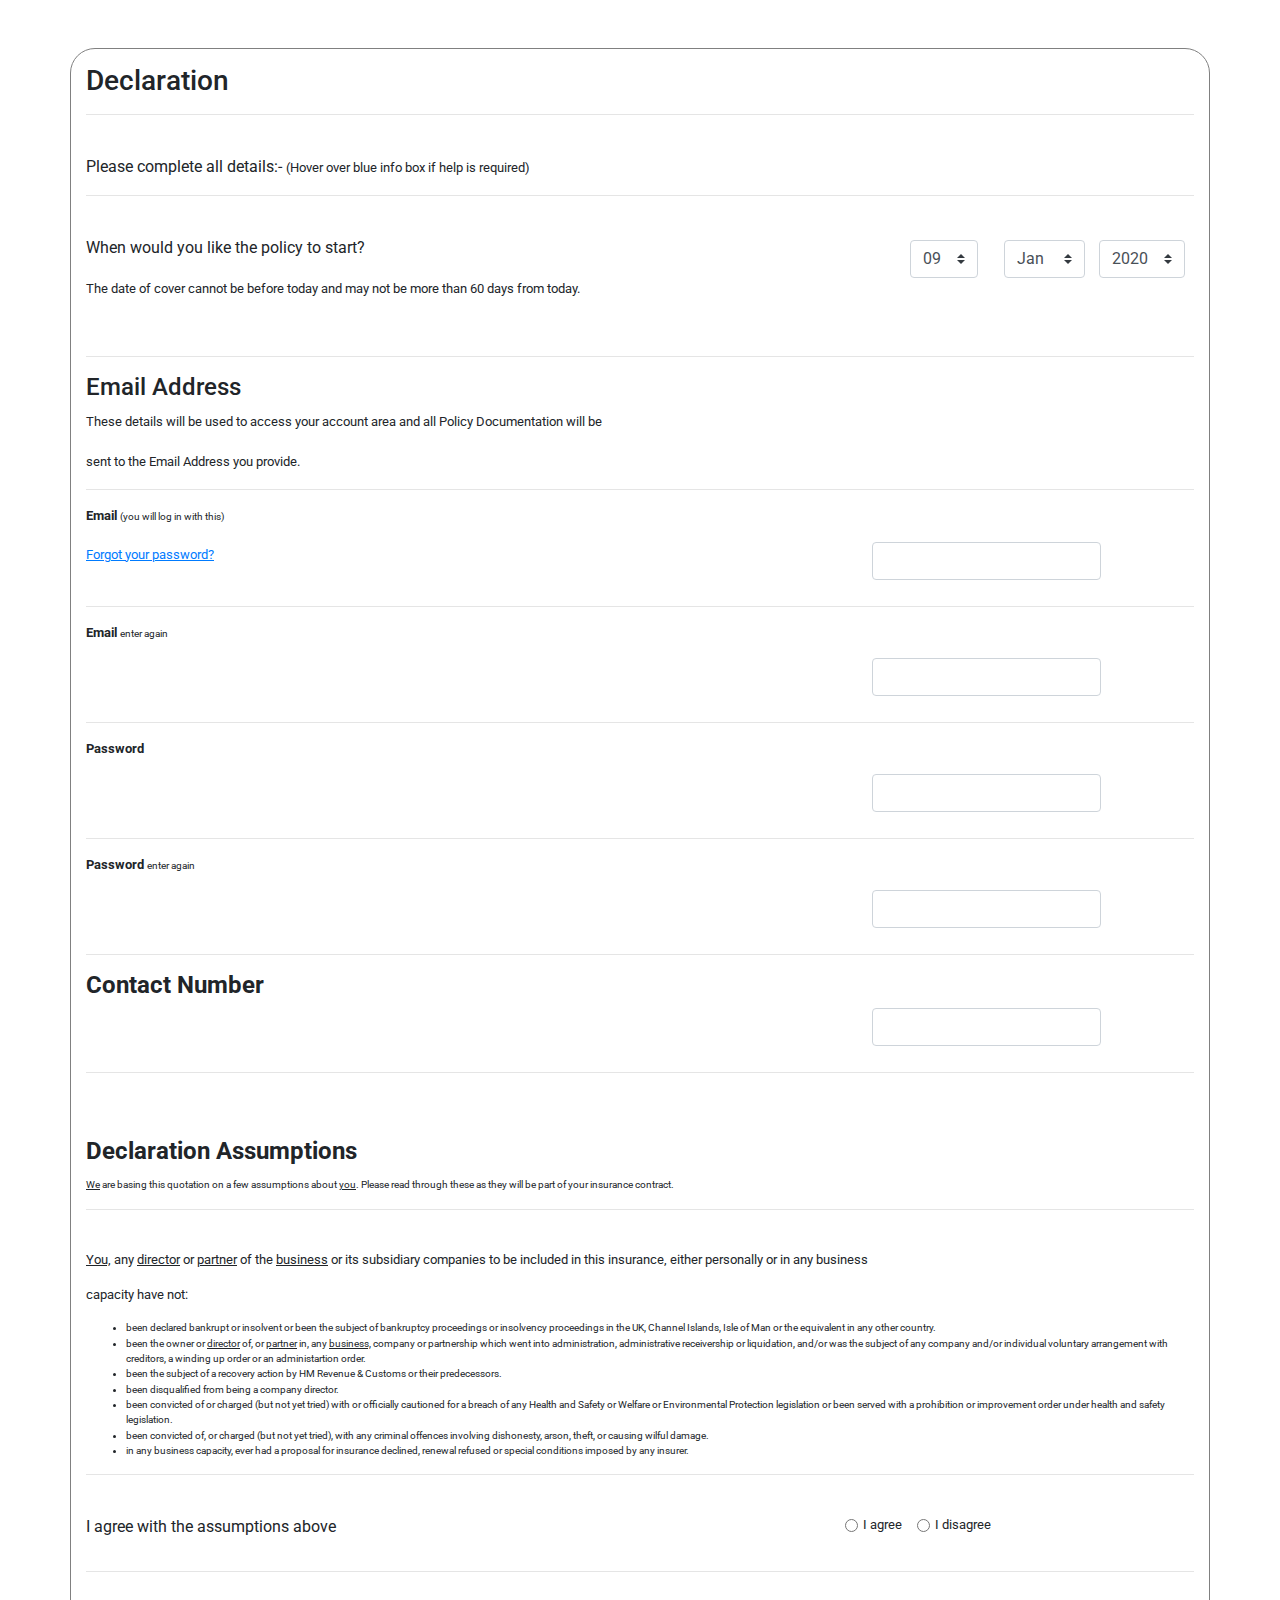
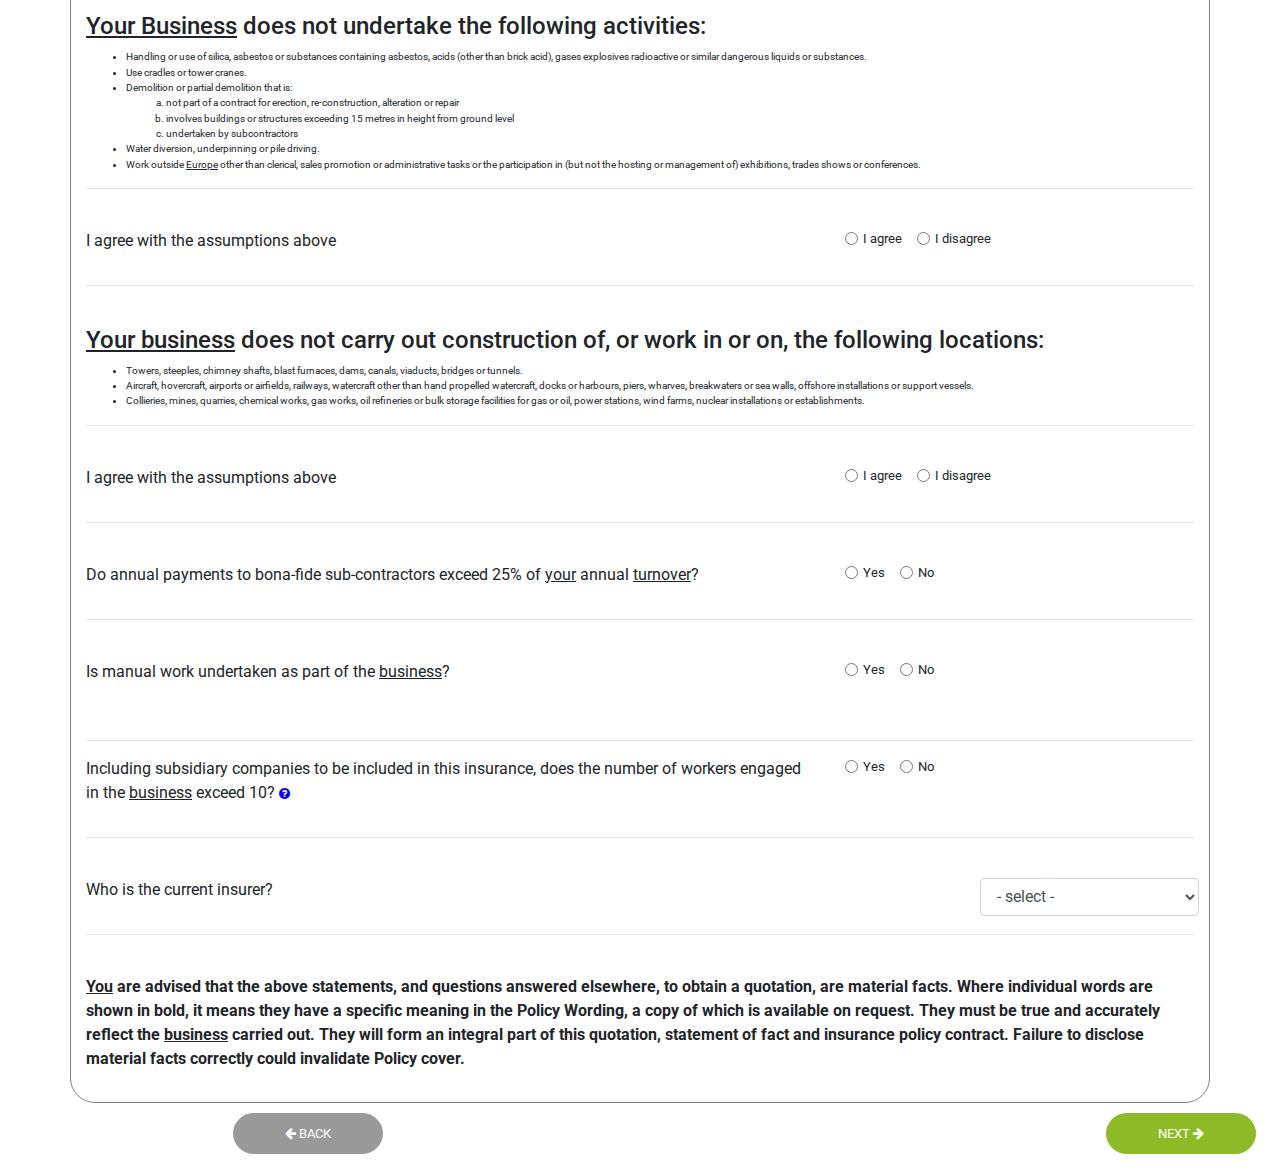
==== commit bdfdcadb: "." ====
--- a/1st page/index.html
+++ b/1st page/index.html
@@ -12,10 +12,10 @@
 <br>
 <br>
 <div class="container">
-	<h2>Declaration</h2>
+	<h3>Declaration</h3>
 	<hr>
 	<br>
-	<h4>Please complete all details:- <small>(Hover over blue info box if help is required)</small></h4>
+	<p>Please complete all details:- <small>(Hover over blue info box if help is required)</small></p>
 	<hr>
 	<br>
 
@@ -23,8 +23,8 @@
 	<div class="row">
 	<div class="col-12 col-lg-8">
 
-	<h4>When would you like the policy to start?</h4>
-	<p>The date of cover cannot be before today and may not be more than 60 days from today.</p>
+	<p>When would you like the policy to start?</p>
+	<p><small>The date of cover cannot be before today and may not be more than 60 days from today.</small></p>
 
 	<!-- dropwdown buttons -->
 </div>
@@ -102,7 +102,7 @@
         <option value="28">28</option>
         <option value="29">29</option>
         <option value="30">30</option>
-        <option value="1">31</option>
+        <option value="31">31</option>
       </select>
     </div>
   </div>
@@ -203,7 +203,7 @@
 <br>
 <hr>
 <h4>Email Address</h4>
-<p>These details will be used to access your account area and all Policy Documentation will be</p><p> sent to the Email Address you provide.</p>
+<p><small>These details will be used to access your account area and all Policy Documentation will be</p><p> sent to the Email Address you provide.</p></p>
 <hr>
 
 <p><strong>Email</strong> <small>(you will log in with this)</small></p>
@@ -212,7 +212,7 @@
 
   <div class="form-row align-items-center">
     <div class="col-auto">
-      <input type="text" class="form-control mb-2" id="inlineFormInput" placeholder="">
+      <input type="Email" class="form-control mb-2" id="inlineFormInput" placeholder="">
     </div>
     
   </div>
@@ -224,7 +224,7 @@
 <p><strong>Email</strong> <small>enter again</small></p>
   <div class="form-row align-items-center">
     <div class="col-auto">
-      <input type="text" class="form-control mb-2" id="inlineFormInput" placeholder="">
+      <input type="Email" class="form-control mb-2" id="inlineFormInput" placeholder="">
     </div>
     
   </div>
@@ -236,7 +236,7 @@
 <p><strong>Password</strong> </p>
   <div class="form-row align-items-center">
     <div class="col-auto">
-      <input type="text" class="form-control mb-2" id="inlineFormInput" placeholder="">
+      <input type="password" class="form-control mb-2" id="inlineFormInput" placeholder="">
     </div>
     
   </div>
@@ -274,7 +274,7 @@
 <br>
 
 <h4><strong>Declaration Assumptions</strong></h4>
-<p><small><u>We</u> are basing this quotation on a few assumptions about <u>you.</u> Please read through these as they will be part of your insurance contract.</small></p>
+<p><small><u>We</u> are basing this quotation on a few assumptions about <u>you</u>. Please read through these as they will be part of your insurance contract.</small></p>
 <hr>
 <br>
 
@@ -298,7 +298,7 @@
 <div class="row">
 	<div class="col-12 col-lg-8">
 
-		<h4>I agree with the assumptions above</h4>
+		<p class="agreement">I agree with the assumptions above</p>
 	</div>
 
 		<div class="col-12 col-lg-4 text-left">
@@ -341,7 +341,7 @@
 <div class="row">
 	<div class="col-12 col-lg-8">
 
-		<h4>I agree with the assumptions above</h4>
+		<p class="agreement">I agree with the assumptions above</p>
 	</div>
 
 		<div class="col-12 col-lg-4 text-left">
@@ -376,7 +376,7 @@
 <div class="row">
 	<div class="col-12 col-lg-8">
 
-		<h4>I agree with the assumptions above</h4>
+		<p class="agreement">I agree with the assumptions above</p>
 	</div>
 
 		<div class="col-12 col-lg-4 text-left">
@@ -399,7 +399,7 @@
 <div class="row">
 	<div class="col-12 col-lg-8">
 
-		<h4>Do annual payments to bona-fide sub-contractors exceed 25% of <u>your</u> annual <u> turnover</u>?</h4>
+		<p class="agreement">Do annual payments to bona-fide sub-contractors exceed 25% of <u>your</u> annual <u> turnover</u>?</p>
 	</div>
 
 		<div class="col-12 col-lg-4 text-left">
@@ -422,7 +422,7 @@
 <div class="row">
 	<div class="col-12 col-lg-8">
 
-		<h4>Is manual work undertaken as part of the <u>business</u>?</h4>
+		<p class="agreement">Is manual work undertaken as part of the <u>business</u>?</p>
 	</div>
 
 		<div class="col-12 col-lg-4 text-left">
@@ -447,7 +447,7 @@
 	<div class="col-12 col-lg-8">
 
 <!--  this following one needs editing, needs the little help logo adding and also a drop down option once hovered over for additional text -->
-		<h4>Including subsidiary companies to be included in this insurance, does the number of workers engaged in the <u>business</u> exceed 10? <small><a href="#"><i class="fa fa-question-circle"></i></a></h4></a>
+		<p class="agreement">Including subsidiary companies to be included in this insurance, does the number of workers engaged in the <u>business</u> exceed 10? <small><a href="#"><i class="fa fa-question-circle"></i></a></small></p></a>
 	</div>
 
 		<div class="col-12 col-lg-4 text-left">
@@ -469,7 +469,7 @@
 <div class="row">
   <div class="col-12 col-lg-4">
 
-    <h4>Who is the current insurer?</h4>
+    <p class="agreement">Who is the current insurer?</p>
     
   </div>
 
@@ -605,7 +605,7 @@
 <hr>
 <br>
 
-<h4><strong><u>You</u> are advised that the above statements, and questions answered elsewhere, to obtain a quotation, are material facts. Where individual words are shown in bold, it means they have a specific meaning in the Policy Wording, a copy of which is available on request. They must be true and accurately reflect the <u>business</u> carried out. They will form an integral part of this quotation, statement of fact and insurance policy contract. Failure to disclose material facts correctly could invalidate Policy cover.</strong></h4>
+<p class="agreement"><strong><u>You</u> are advised that the above statements, and questions answered elsewhere, to obtain a quotation, are material facts. Where individual words are shown in bold, it means they have a specific meaning in the Policy Wording, a copy of which is available on request. They must be true and accurately reflect the <u>business</u> carried out. They will form an integral part of this quotation, statement of fact and insurance policy contract. Failure to disclose material facts correctly could invalidate Policy cover.</strong></p>
 
 
 </div>
--- a/1st page/css/style.css
+++ b/1st page/css/style.css
@@ -117,6 +117,9 @@
 	float: left;
 }
 
+.agreement {
+	font-size: 16px;
+}
 
 
 
@@ -132,4 +135,3 @@
 
 
 
-
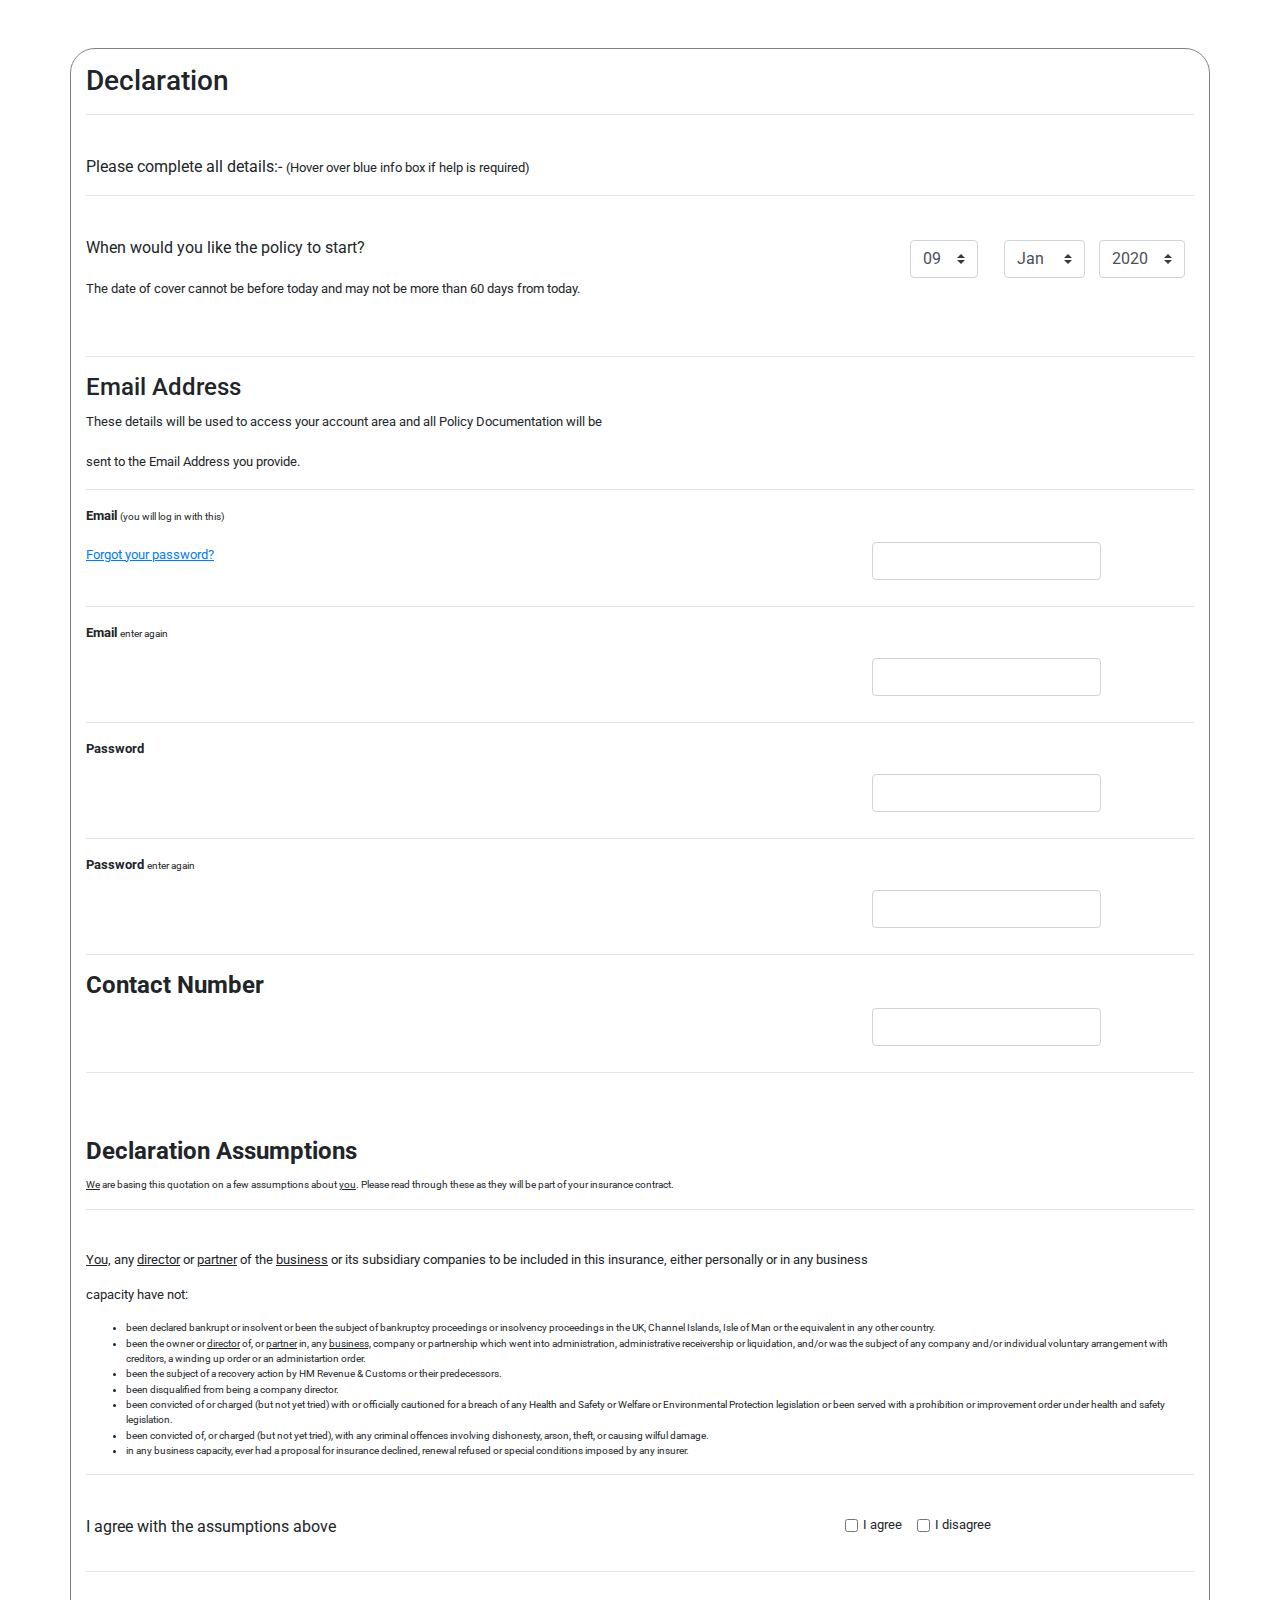
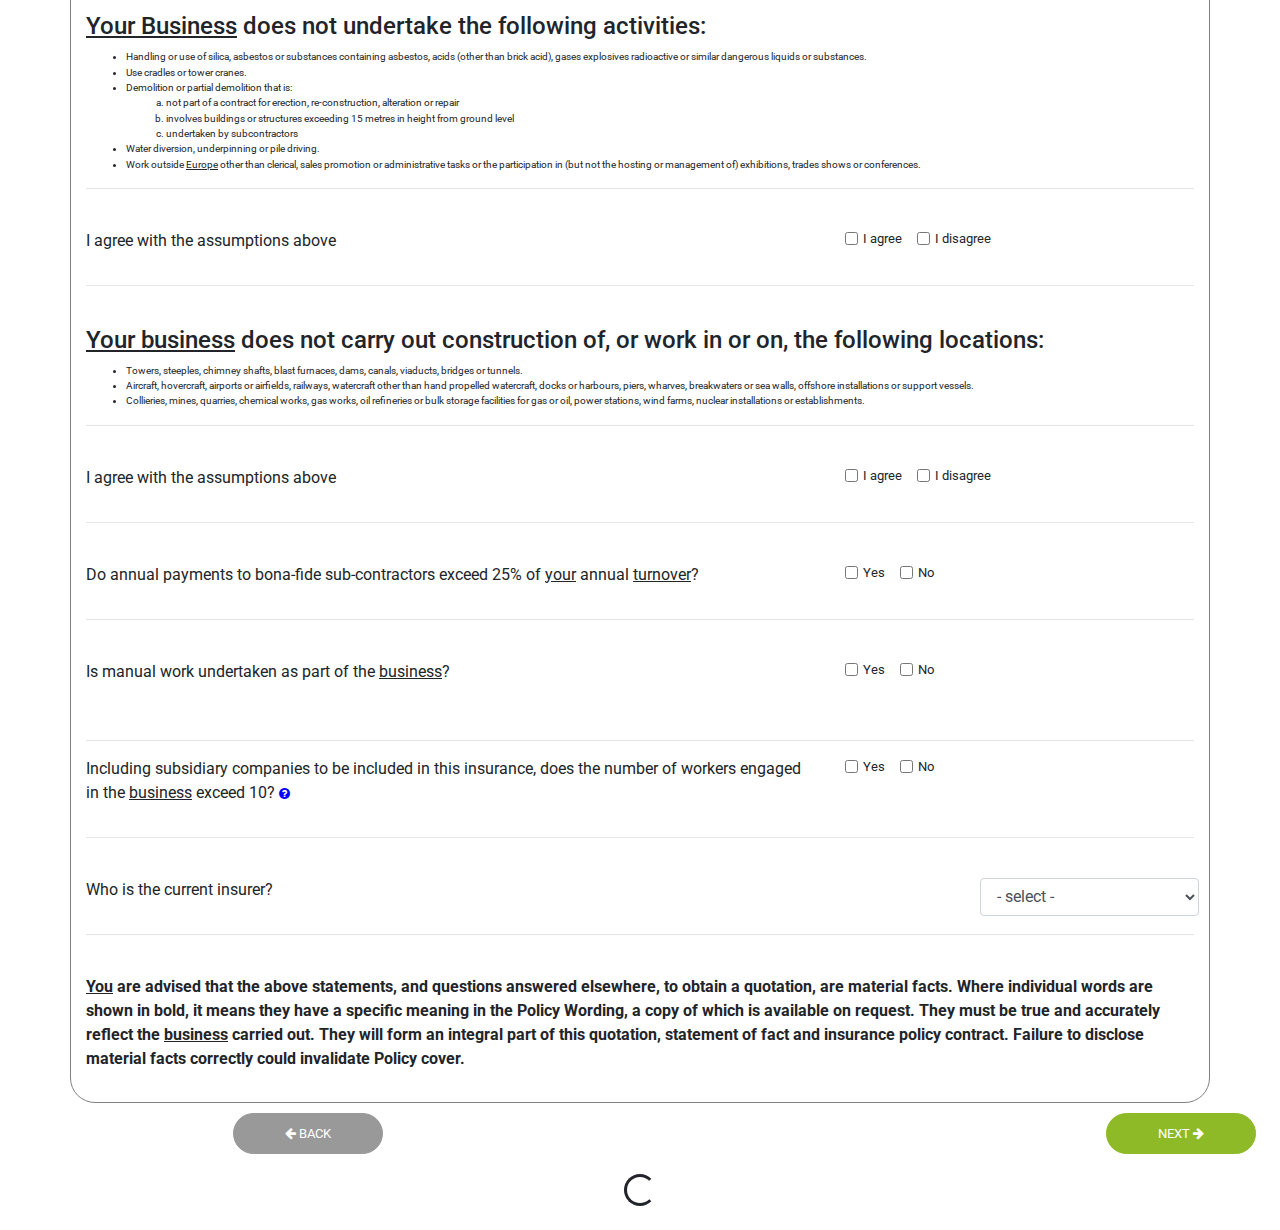
==== commit 65a08788: ".." ====
--- a/1st page/index.html
+++ b/1st page/index.html
@@ -303,11 +303,11 @@
 
 		<div class="col-12 col-lg-4 text-left">
 <div class="form-check form-check-inline">
-  <input class="form-check-input" type="radio" name="inlineRadioOptions" id="inlineRadio1" value="option1">
+  <input class="form-check-input" type="checkbox" name="inlineRadioOptions" id="inlineRadio1" value="option1">
   <label class="form-check-label" for="inlineRadio1">I agree</label>
 </div>
 <div class="form-check form-check-inline">
-  <input class="form-check-input" type="radio" name="inlineRadioOptions" id="inlineRadio2" value="option2">
+  <input class="form-check-input" type="checkbox" name="inlineRadioOptions" id="inlineRadio2" value="option2">
   <label class="form-check-label" for="inlineRadio2">I disagree</label>
 </div>
 	
@@ -347,11 +347,11 @@
 		<div class="col-12 col-lg-4 text-left">
 
 		<div class="form-check form-check-inline">
-  <input class="form-check-input" type="radio" name="inlineRadioOptions" id="inlineRadio1" value="option1">
+  <input class="form-check-input" type="checkbox" name="inlineRadioOptions" id="inlineRadio1" value="option1">
   <label class="form-check-label" for="inlineRadio1">I agree</label>
 </div>
 <div class="form-check form-check-inline">
-  <input class="form-check-input" type="radio" name="inlineRadioOptions" id="inlineRadio2" value="option2">
+  <input class="form-check-input" type="checkbox" name="inlineRadioOptions" id="inlineRadio2" value="option2">
   <label class="form-check-label" for="inlineRadio2">I disagree</label>
 </div>
 
@@ -382,11 +382,11 @@
 		<div class="col-12 col-lg-4 text-left">
 
 		<div class="form-check form-check-inline">
-  <input class="form-check-input" type="radio" name="inlineRadioOptions" id="inlineRadio1" value="option1">
+  <input class="form-check-input" type="checkbox" name="inlineRadioOptions" id="inlineRadio1" value="option1">
   <label class="form-check-label" for="inlineRadio1">I agree</label>
 </div>
 <div class="form-check form-check-inline">
-  <input class="form-check-input" type="radio" name="inlineRadioOptions" id="inlineRadio2" value="option2">
+  <input class="form-check-input" type="checkbox" name="inlineRadioOptions" id="inlineRadio2" value="option2">
   <label class="form-check-label" for="inlineRadio2">I disagree</label>
 </div>
 
@@ -405,11 +405,11 @@
 		<div class="col-12 col-lg-4 text-left">
 
 		<div class="form-check form-check-inline">
-  <input class="form-check-input" type="radio" name="inlineRadioOptions" id="inlineRadio1" value="option1">
+  <input class="form-check-input" type="checkbox" name="inlineRadioOptions" id="inlineRadio1" value="option1">
   <label class="form-check-label" for="inlineRadio1">Yes</label>
 </div>
 <div class="form-check form-check-inline">
-  <input class="form-check-input" type="radio" name="inlineRadioOptions" id="inlineRadio2" value="option2">
+  <input class="form-check-input" type="checkbox" name="inlineRadioOptions" id="inlineRadio2" value="option2">
   <label class="form-check-label" for="inlineRadio2">No</label>
 </div>
 
@@ -428,11 +428,11 @@
 		<div class="col-12 col-lg-4 text-left">
 
 		<div class="form-check form-check-inline">
-  <input class="form-check-input" type="radio" name="inlineRadioOptions" id="inlineRadio1" value="option1">
+  <input class="form-check-input" type="checkbox" name="inlineRadioOptions" id="inlineRadio1" value="option1">
   <label class="form-check-label" for="inlineRadio1">Yes</label>
 </div>
 <div class="form-check form-check-inline">
-  <input class="form-check-input" type="radio" name="inlineRadioOptions" id="inlineRadio2" value="option2">
+  <input class="form-check-input" type="checkbox" name="inlineRadioOptions" id="inlineRadio2" value="option2">
   <label class="form-check-label" for="inlineRadio2">No</label>
 </div>
 
@@ -453,11 +453,11 @@
 		<div class="col-12 col-lg-4 text-left">
 
 		<div class="form-check form-check-inline">
-  <input class="form-check-input" type="radio" name="inlineRadioOptions" id="inlineRadio1" value="option1">
+  <input class="form-check-input" type="checkbox" name="inlineRadioOptions" id="inlineRadio1" value="option1">
   <label class="form-check-label" for="inlineRadio1">Yes</label>
 </div>
 <div class="form-check form-check-inline">
-  <input class="form-check-input" type="radio" name="inlineRadioOptions" id="inlineRadio2" value="option2">
+  <input class="form-check-input" type="checkbox" name="inlineRadioOptions" id="inlineRadio2" value="option2">
   <label class="form-check-label" for="inlineRadio2">No</label>
 </div>
 
@@ -629,6 +629,18 @@
 	</div>
 </div>
 
+<!-- -->
+
+
+
+<div class="d-flex justify-content-center">
+  <div class="spinner-border" role="status">
+    <span class="sr-only">Loading...</span>
+  </div>
+</div>
+<br>
+
+<!-- -->
 
 
 
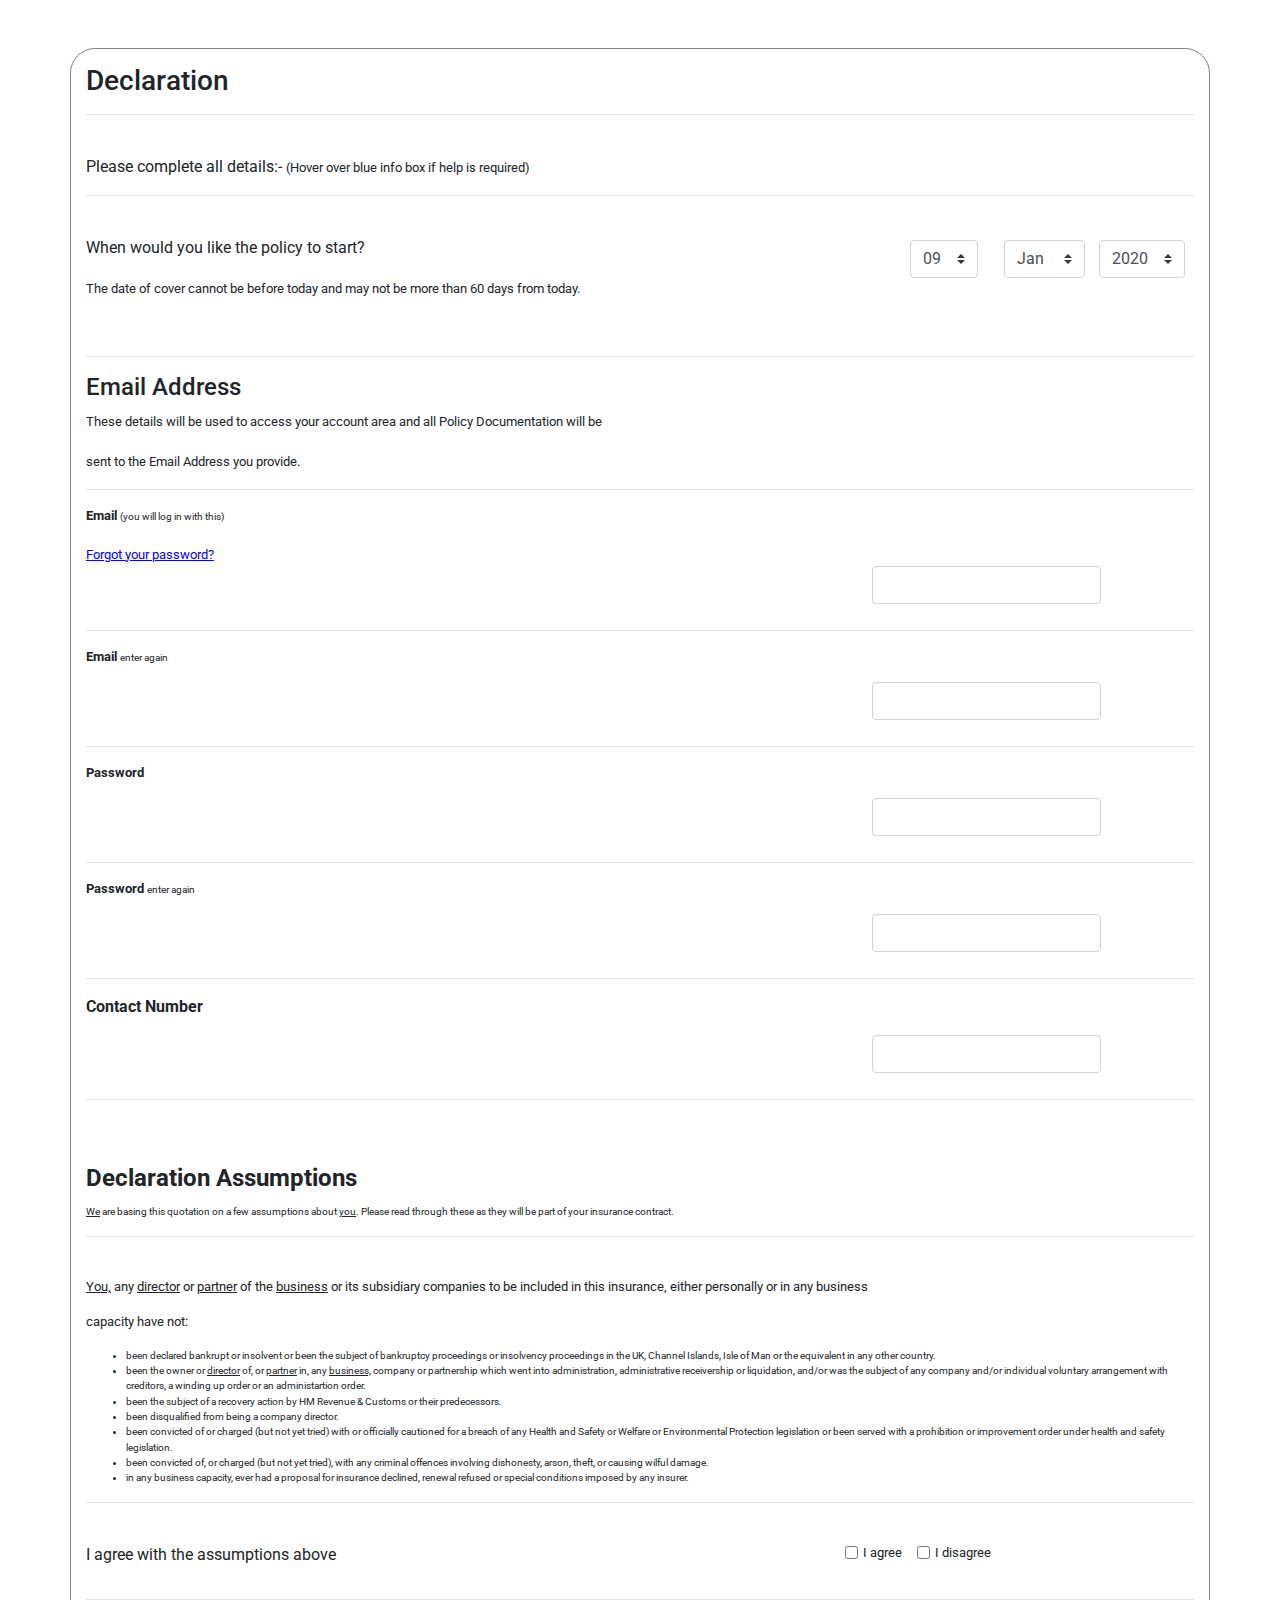
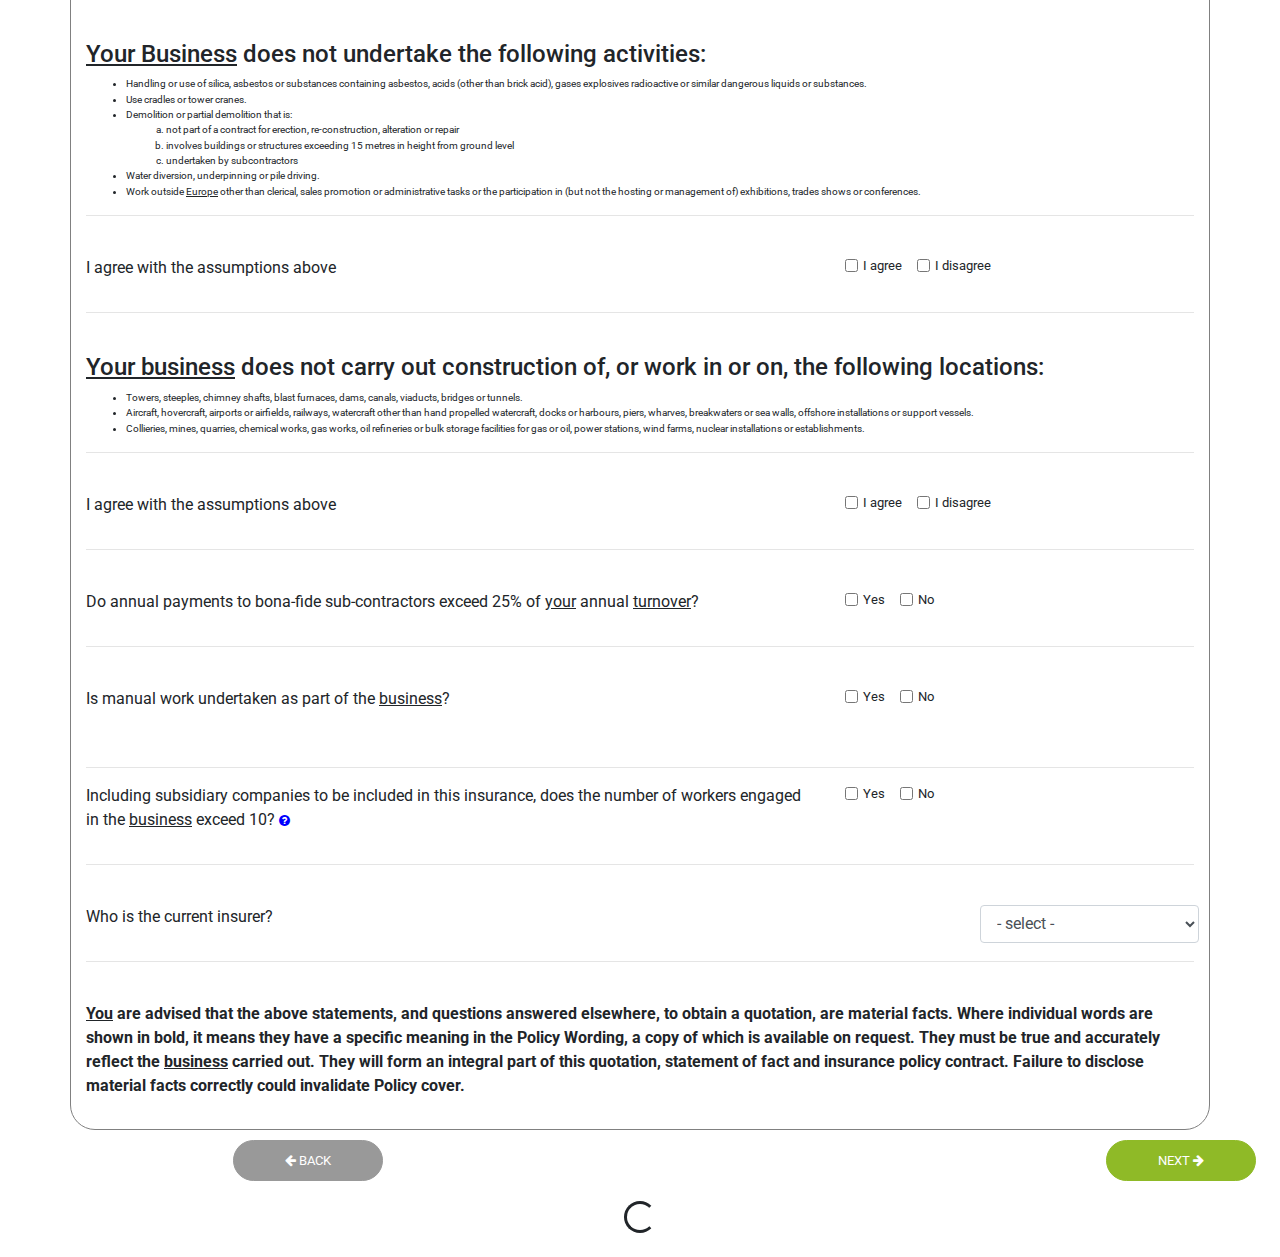
==== commit cef9278b: "updated changes" ====
--- a/1st page/index.html
+++ b/1st page/index.html
@@ -207,15 +207,41 @@
 <hr>
 
 <p><strong>Email</strong> <small>(you will log in with this)</small></p>
-<a class="FYP" href="#">Forgot your password?</a>
-
-
+<!--<a class="FYP" href="#">Forgot your password?</a>-->
+
+<!-- Button trigger modal -->
+<a type="button" id="FYP" data-toggle="modal" data-target="#exampleModalCenter">
+  Forgot your password?
+</a>
+
+<!-- Modal -->
+<div class="modal fade" id="exampleModalCenter" tabindex="-1" role="dialog" aria-labelledby="exampleModalCenterTitle" aria-hidden="true">
+  <div class="modal-dialog modal-dialog-centered" role="document">
+    <div class="modal-content">
+      <div class="modal-header">
+        <h5 class="modal-title" id="exampleModalCenterTitle">Forgot your password?</h5>
+        <button type="button" class="close" data-dismiss="modal" aria-label="Close">
+          <span aria-hidden="true">&times;</span>
+        </button>
+      </div>
+      <div class="modal-body">
+      <a href="../ResetPsw/index.html">Reset Password</a>
+      </div>
+      
+    </div>
+  </div>
+</div>
+
+
+<!-- -->
+
+<form>
   <div class="form-row align-items-center">
     <div class="col-auto">
-      <input type="Email" class="form-control mb-2" id="inlineFormInput" placeholder="">
+      <input type="Email" class="form-control mb-2" id="inlineFormInput" required>
     </div>
     
-  </div>
+  </div></form>
 
 <br>
 <br>
@@ -224,7 +250,7 @@
 <p><strong>Email</strong> <small>enter again</small></p>
   <div class="form-row align-items-center">
     <div class="col-auto">
-      <input type="Email" class="form-control mb-2" id="inlineFormInput" placeholder="">
+      <input type="Email" class="form-control mb-2" id="inlineFormInput">
     </div>
     
   </div>
@@ -232,39 +258,39 @@
 <br>
 <br>
 <hr>
-
+<form>
 <p><strong>Password</strong> </p>
   <div class="form-row align-items-center">
     <div class="col-auto">
-      <input type="password" class="form-control mb-2" id="inlineFormInput" placeholder="">
+      <input type="password" class="form-control mb-2" id="inlineFormInput" required>
     </div>
     
-  </div>
-
-<br>
-<br>
-<hr>
-
+  </div></form>
+
+<br>
+<br>
+<hr>
+<form>
 <p><strong>Password</strong> <small>enter again</small></p>
   <div class="form-row align-items-center">
     <div class="col-auto">
-      <input type="text" class="form-control mb-2" id="inlineFormInput" placeholder="">
+      <input type="password" class="form-control mb-2" id="inlineFormInput" required>
     </div>
     
-  </div>
-
-<br>
-<br>
-<hr>
-
-<h4><strong>Contact Number</strong></h4>
+  </div></form>
+
+<br>
+<br>
+<hr>
+<form>
+<p class="agreement"><strong>Contact Number</strong></hp>
 
   <div class="form-row align-items-center">
     <div class="col-auto">
-      <input type="text" class="form-control mb-2" id="inlineFormInput" placeholder="">
+      <input type="tel" class="form-control mb-2" id="inlineFormInput" required>
     </div>
     
-  </div>
+  </div></form>
 
 <br>
 <br>
--- a/1st page/css/style.css
+++ b/1st page/css/style.css
@@ -18,9 +18,10 @@
 	margin-right: 5px;
 }
 
-.FYP {
+#FYP {
 	text-decoration: underline;
 	font-size: 13px;
+	color: blue;
 }
 
 .col {
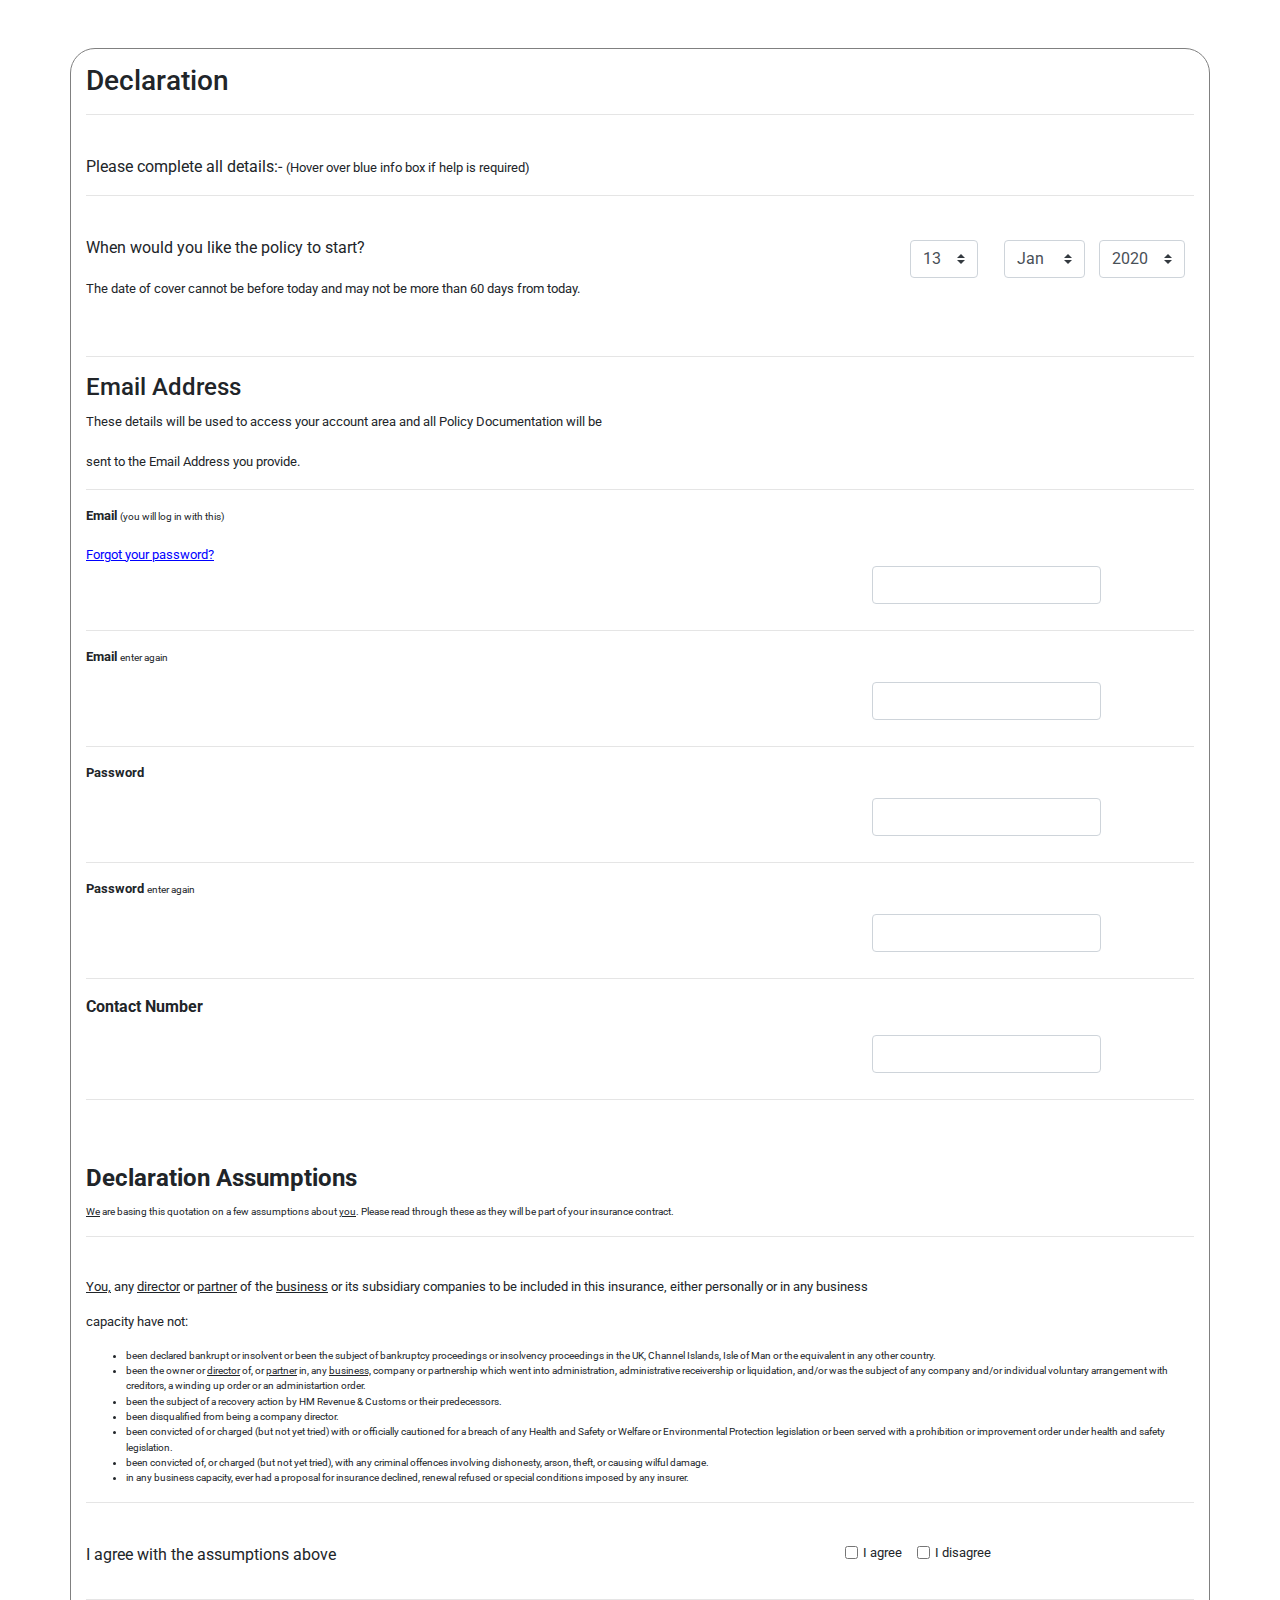
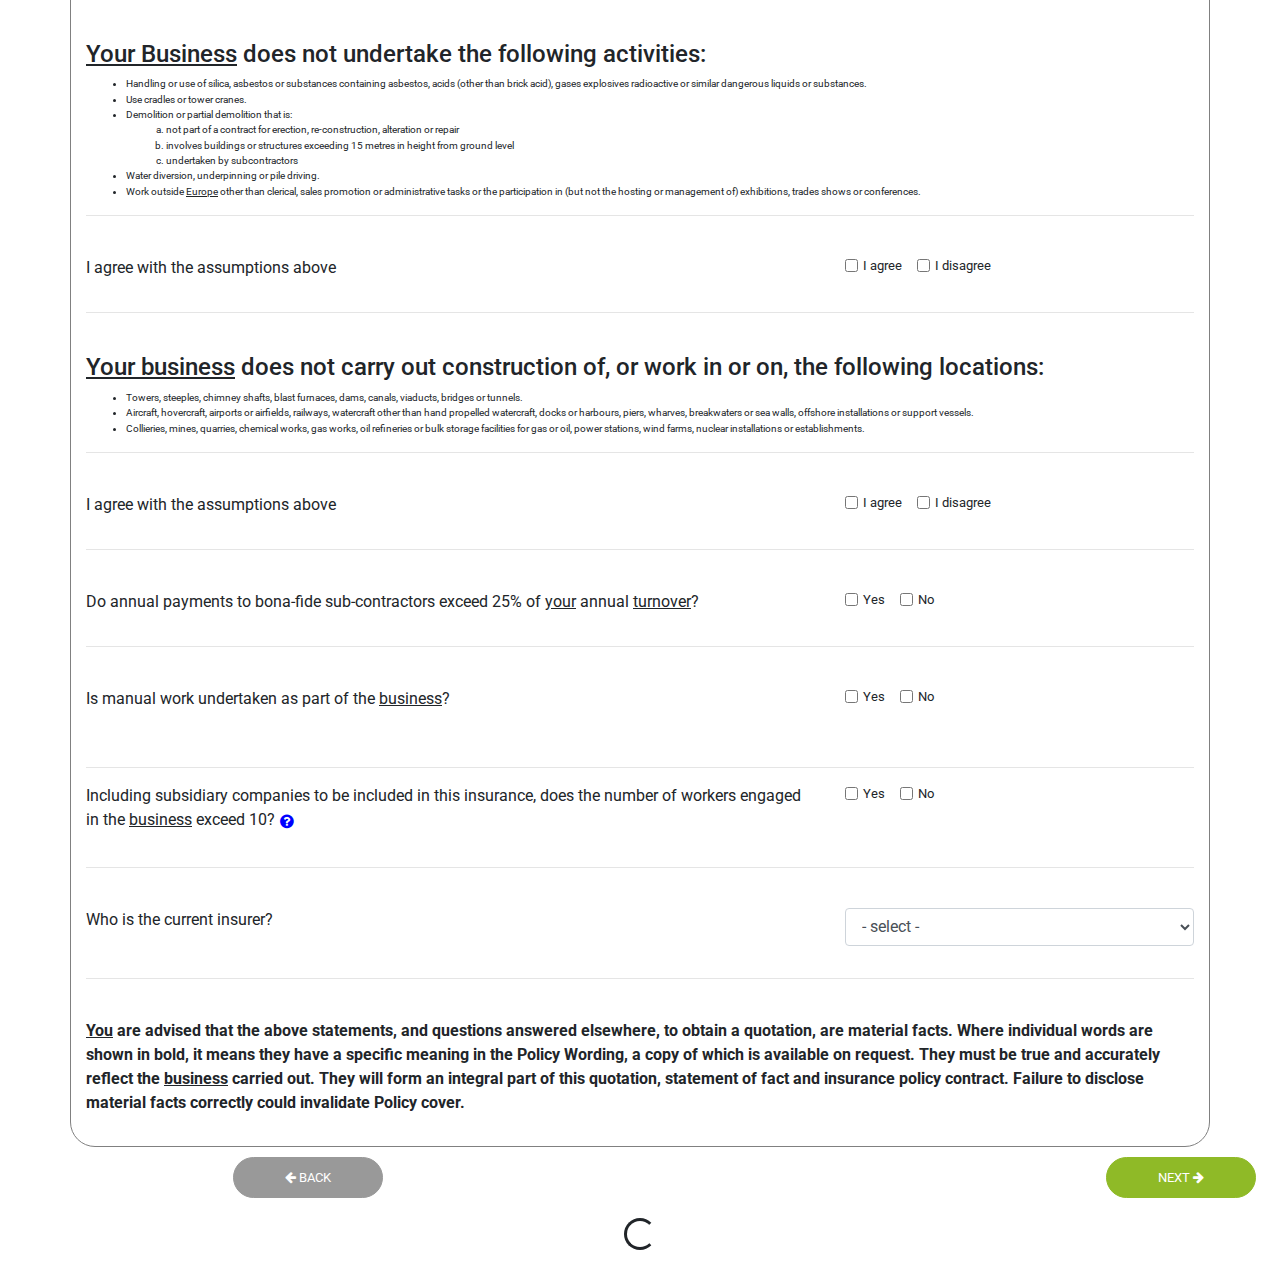
==== commit 57351738: "all updated changes" ====
--- a/1st page/index.html
+++ b/1st page/index.html
@@ -2,7 +2,7 @@
 <html>
 <head>
 	<link rel="stylesheet" type="text/css" href="css/style.css">
-	<link rel="stylesheet" href="https://stackpath.bootstrapcdn.com/bootstrap/4.3.1/css/bootstrap.min.css" integrity="sha384-ggOyR0iXCbMQv3Xipma34MD+dH/1fQ784/j6cY/iJTQUOhcWr7x9JvoRxT2MZw1T" crossorigin="anonymous">
+	<link rel="stylesheet" href="https://stackpath.bootstrapcdn.com/bootstrap/4.4.1/css/bootstrap.min.css" integrity="sha384-Vkoo8x4CGsO3+Hhxv8T/Q5PaXtkKtu6ug5TOeNV6gBiFeWPGFN9MuhOf23Q9Ifjh" crossorigin="anonymous">
 	<link href="https://fonts.googleapis.com/css?family=Roboto&display=swap" rel="stylesheet">
 	<link rel="stylesheet" href="https://stackpath.bootstrapcdn.com/font-awesome/4.7.0/css/font-awesome.min.css">
 	<title>Home | Business Direct</title>
@@ -71,7 +71,7 @@
     <div class="col-auto my-1">
       <label class="mr-sm-2 sr-only" for="inlineFormCustomSelect">Preference</label>
       <select class="custom-select mr-sm-2" id="inlineFormCustomSelect">
-        <option selected>09</option>
+        <option selected>13</option>
         <option value="1">01</option>
         <option value="2">02</option>
         <option value="3">03</option>
@@ -467,13 +467,17 @@
 
 <br>
 <hr>
-
+<!--
+<i class="fa fa-question-circle"></i>
+-->
 
 <div class="row">
 	<div class="col-12 col-lg-8">
 
 <!--  this following one needs editing, needs the little help logo adding and also a drop down option once hovered over for additional text -->
-		<p class="agreement">Including subsidiary companies to be included in this insurance, does the number of workers engaged in the <u>business</u> exceed 10? <small><a href="#"><i class="fa fa-question-circle"></i></a></small></p></a>
+		<p class="agreement">Including subsidiary companies to be included in this insurance, does the number of workers engaged in the <u>business</u> exceed 10? <small><button type="button" data-toggle="tooltip" data-placement="right" class="btn btn-custom" title="Please include all persons working in the business i.e. working proprietors, partners, working directors, direct  employees, agency workers, trainees, apprentices, persons on a work experience placement or  volunteers.  If part-time workers are used, it is the number of persons that must be declared, not their full-time equivalents.">
+  <i class="fa fa-question-circle"></i>
+</button></small></p>
 	</div>
 
 		<div class="col-12 col-lg-4 text-left">
@@ -493,16 +497,16 @@
 <hr>
 <br>
 <div class="row">
-  <div class="col-12 col-lg-4">
+  <div class="col-12 col-lg-8">
 
     <p class="agreement">Who is the current insurer?</p>
     
   </div>
 
-<div class="col-12 col-lg-8 text-left ">
-
+<div class="col-12 col-lg-4 text-left">
+<!--
   <div class="form-row align-items-center">
-    
+    -->
      <!--  ************** -->
  
 <form>
@@ -557,7 +561,7 @@
 
  <!-- **************** -->
   </div>
-</div>
+
 </div>
 
 
@@ -658,7 +662,6 @@
 <!-- -->
 
 
-
 <div class="d-flex justify-content-center">
   <div class="spinner-border" role="status">
     <span class="sr-only">Loading...</span>
@@ -671,8 +674,23 @@
 
 
 
-<script src="https://code.jquery.com/jquery-3.3.1.slim.min.js" integrity="sha384-q8i/X+965DzO0rT7abK41JStQIAqVgRVzpbzo5smXKp4YfRvH+8abtTE1Pi6jizo" crossorigin="anonymous"></script>
-<script src="https://cdnjs.cloudflare.com/ajax/libs/popper.js/1.14.7/umd/popper.min.js" integrity="sha384-UO2eT0CpHqdSJQ6hJty5KVphtPhzWj9WO1clHTMGa3JDZwrnQq4sF86dIHNDz0W1" crossorigin="anonymous"></script>
-<script src="https://stackpath.bootstrapcdn.com/bootstrap/4.3.1/js/bootstrap.min.js" integrity="sha384-JjSmVgyd0p3pXB1rRibZUAYoIIy6OrQ6VrjIEaFf/nJGzIxFDsf4x0xIM+B07jRM" crossorigin="anonymous"></script>
+<script src="https://code.jquery.com/jquery-3.4.1.slim.min.js" integrity="sha384-J6qa4849blE2+poT4WnyKhv5vZF5SrPo0iEjwBvKU7imGFAV0wwj1yYfoRSJoZ+n" crossorigin="anonymous"></script>
+<script src="https://cdn.jsdelivr.net/npm/popper.js@1.16.0/dist/umd/popper.min.js" integrity="sha384-Q6E9RHvbIyZFJoft+2mJbHaEWldlvI9IOYy5n3zV9zzTtmI3UksdQRVvoxMfooAo" crossorigin="anonymous"></script>
+<script src="https://stackpath.bootstrapcdn.com/bootstrap/4.4.1/js/bootstrap.min.js" integrity="sha384-wfSDF2E50Y2D1uUdj0O3uMBJnjuUD4Ih7YwaYd1iqfktj0Uod8GCExl3Og8ifwB6" crossorigin="anonymous"></script>
+<script type="text/javascript">$(function () {
+  $('[data-toggle="tooltip"]').tooltip()
+})</script>
+
+<script type="text/javascript">$('.dropdown-toggle').dropdown()</script>
+<script type="text/javascript">$('#myDropdown').on('show.bs.dropdown', function () {
+
+})</script>
+<script type="text/javascript">$(function () {
+  $('[data-toggle="tooltip"]').tooltip()
+  })</script>
+
 </body>
-</html>+</html>
+
+
+
--- a/1st page/css/style.css
+++ b/1st page/css/style.css
@@ -98,6 +98,10 @@
 	width: 30%;
 }
 
+.form-control {
+	width: 50%;
+}
+
 .col-auto {
 	width: 30%
 }
@@ -114,12 +118,17 @@
 	float: left;
 }
 
-#CompanyExamples1 {
-	float: left;
+.agreement {
+	font-size: 16px;
 }
 
-.agreement {
-	font-size: 16px;
+.btn btn-custom {
+	background-color: white;
+	border: 0px solid white;
+}
+
+button.btn.btn-custom {
+	padding: 0;
 }
 
 
@@ -130,9 +139,3 @@
 
 
 
-
-
-
-
-
-
